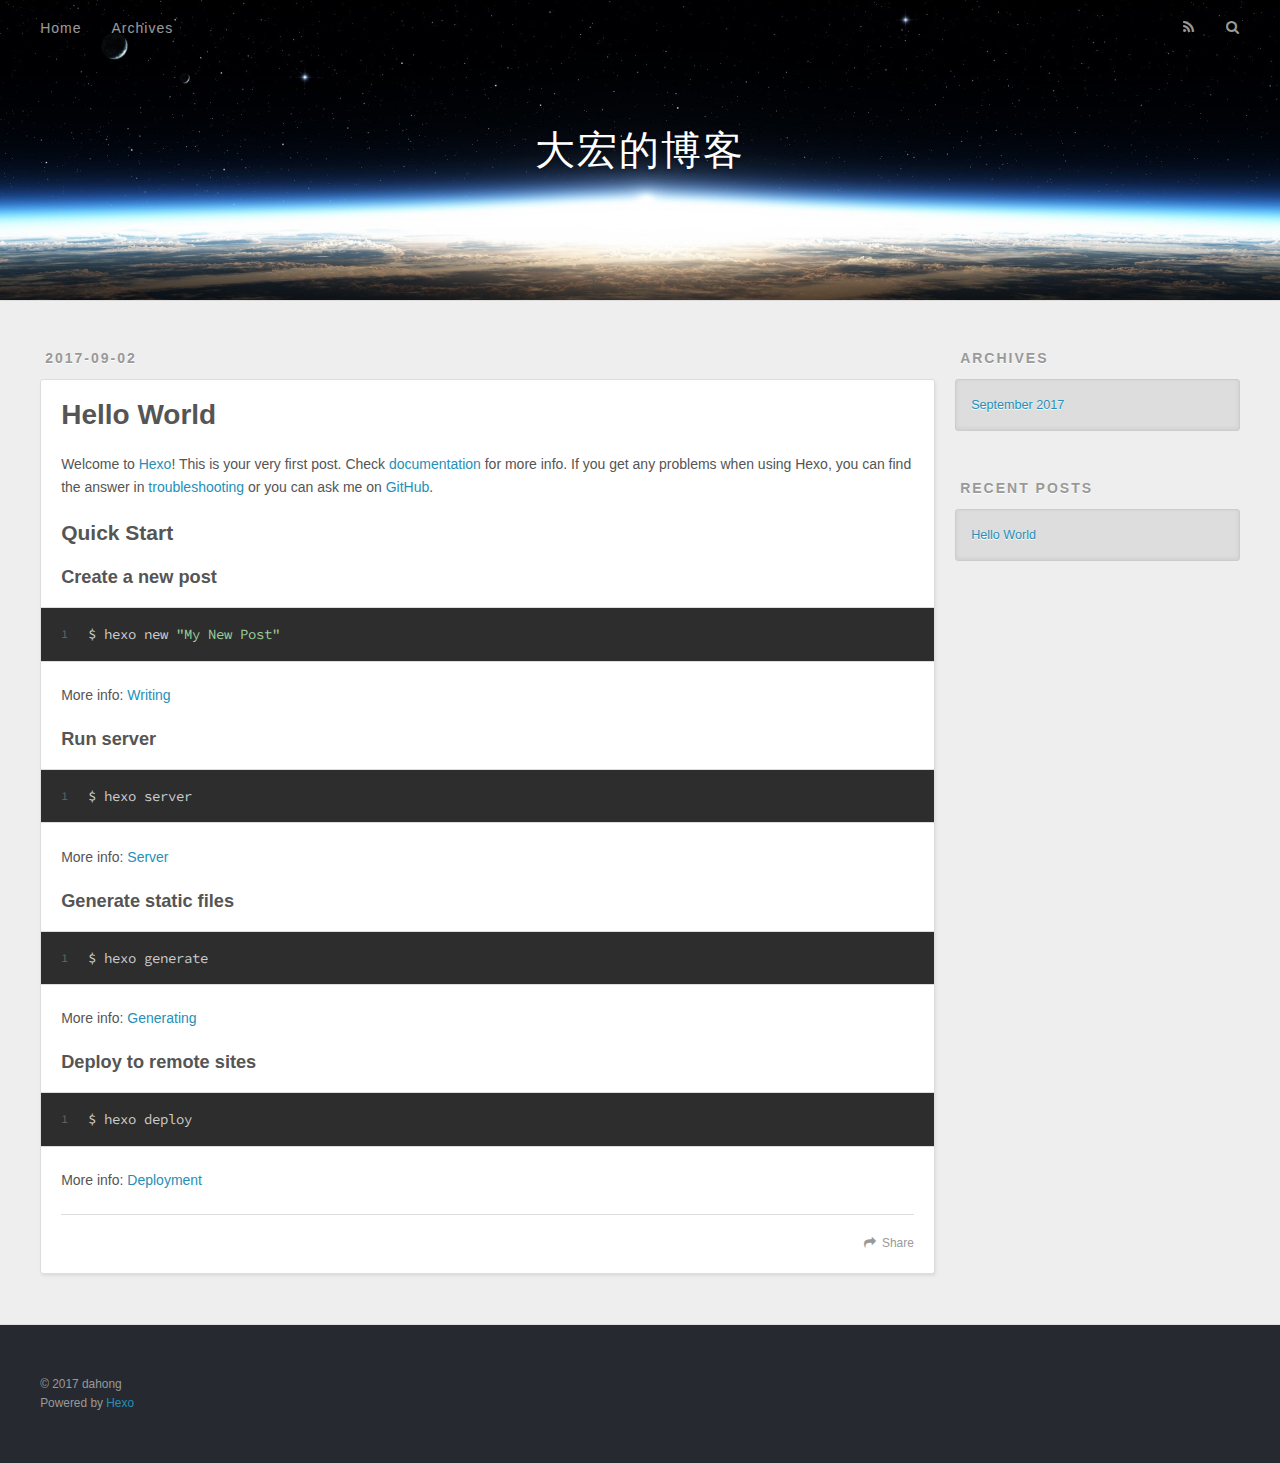
==== index.html @ b1582119 "Site updated: 2017-09-02 14:09:20" ====
<!DOCTYPE html>
<html>
<head>
  <meta charset="utf-8">
  
  <title>大宏的博客</title>
  <meta name="viewport" content="width=device-width, initial-scale=1, maximum-scale=1">
  <meta property="og:type" content="website">
<meta property="og:title" content="大宏的博客">
<meta property="og:url" content="http://yoursite.com/index.html">
<meta property="og:site_name" content="大宏的博客">
<meta name="twitter:card" content="summary">
<meta name="twitter:title" content="大宏的博客">
  
    <link rel="alternate" href="/atom.xml" title="大宏的博客" type="application/atom+xml">
  
  
    <link rel="icon" href="/favicon.png">
  
  
    <link href="//fonts.googleapis.com/css?family=Source+Code+Pro" rel="stylesheet" type="text/css">
  
  <link rel="stylesheet" href="/css/style.css">
  

</head>

<body>
  <div id="container">
    <div id="wrap">
      <header id="header">
  <div id="banner"></div>
  <div id="header-outer" class="outer">
    <div id="header-title" class="inner">
      <h1 id="logo-wrap">
        <a href="/" id="logo">大宏的博客</a>
      </h1>
      
    </div>
    <div id="header-inner" class="inner">
      <nav id="main-nav">
        <a id="main-nav-toggle" class="nav-icon"></a>
        
          <a class="main-nav-link" href="/">Home</a>
        
          <a class="main-nav-link" href="/archives">Archives</a>
        
      </nav>
      <nav id="sub-nav">
        
          <a id="nav-rss-link" class="nav-icon" href="/atom.xml" title="RSS Feed"></a>
        
        <a id="nav-search-btn" class="nav-icon" title="Search"></a>
      </nav>
      <div id="search-form-wrap">
        <form action="//google.com/search" method="get" accept-charset="UTF-8" class="search-form"><input type="search" name="q" class="search-form-input" placeholder="Search"><button type="submit" class="search-form-submit">&#xF002;</button><input type="hidden" name="sitesearch" value="http://yoursite.com"></form>
      </div>
    </div>
  </div>
</header>
      <div class="outer">
        <section id="main">
  
    <article id="post-hello-world" class="article article-type-post" itemscope itemprop="blogPost">
  <div class="article-meta">
    <a href="/2017/09/02/hello-world/" class="article-date">
  <time datetime="2017-09-02T05:06:17.000Z" itemprop="datePublished">2017-09-02</time>
</a>
    
  </div>
  <div class="article-inner">
    
    
      <header class="article-header">
        
  
    <h1 itemprop="name">
      <a class="article-title" href="/2017/09/02/hello-world/">Hello World</a>
    </h1>
  

      </header>
    
    <div class="article-entry" itemprop="articleBody">
      
        <p>Welcome to <a href="https://hexo.io/" target="_blank" rel="external">Hexo</a>! This is your very first post. Check <a href="https://hexo.io/docs/" target="_blank" rel="external">documentation</a> for more info. If you get any problems when using Hexo, you can find the answer in <a href="https://hexo.io/docs/troubleshooting.html" target="_blank" rel="external">troubleshooting</a> or you can ask me on <a href="https://github.com/hexojs/hexo/issues" target="_blank" rel="external">GitHub</a>.</p>
<h2 id="Quick-Start"><a href="#Quick-Start" class="headerlink" title="Quick Start"></a>Quick Start</h2><h3 id="Create-a-new-post"><a href="#Create-a-new-post" class="headerlink" title="Create a new post"></a>Create a new post</h3><figure class="highlight bash"><table><tr><td class="gutter"><pre><div class="line">1</div></pre></td><td class="code"><pre><div class="line">$ hexo new <span class="string">"My New Post"</span></div></pre></td></tr></table></figure>
<p>More info: <a href="https://hexo.io/docs/writing.html" target="_blank" rel="external">Writing</a></p>
<h3 id="Run-server"><a href="#Run-server" class="headerlink" title="Run server"></a>Run server</h3><figure class="highlight bash"><table><tr><td class="gutter"><pre><div class="line">1</div></pre></td><td class="code"><pre><div class="line">$ hexo server</div></pre></td></tr></table></figure>
<p>More info: <a href="https://hexo.io/docs/server.html" target="_blank" rel="external">Server</a></p>
<h3 id="Generate-static-files"><a href="#Generate-static-files" class="headerlink" title="Generate static files"></a>Generate static files</h3><figure class="highlight bash"><table><tr><td class="gutter"><pre><div class="line">1</div></pre></td><td class="code"><pre><div class="line">$ hexo generate</div></pre></td></tr></table></figure>
<p>More info: <a href="https://hexo.io/docs/generating.html" target="_blank" rel="external">Generating</a></p>
<h3 id="Deploy-to-remote-sites"><a href="#Deploy-to-remote-sites" class="headerlink" title="Deploy to remote sites"></a>Deploy to remote sites</h3><figure class="highlight bash"><table><tr><td class="gutter"><pre><div class="line">1</div></pre></td><td class="code"><pre><div class="line">$ hexo deploy</div></pre></td></tr></table></figure>
<p>More info: <a href="https://hexo.io/docs/deployment.html" target="_blank" rel="external">Deployment</a></p>

      
    </div>
    <footer class="article-footer">
      <a data-url="http://yoursite.com/2017/09/02/hello-world/" data-id="cj72wrgli0000wsx4d9hqtn3g" class="article-share-link">Share</a>
      
      
    </footer>
  </div>
  
</article>


  

</section>
        
          <aside id="sidebar">
  
    

  
    

  
    
  
    
  <div class="widget-wrap">
    <h3 class="widget-title">Archives</h3>
    <div class="widget">
      <ul class="archive-list"><li class="archive-list-item"><a class="archive-list-link" href="/archives/2017/09/">September 2017</a></li></ul>
    </div>
  </div>


  
    
  <div class="widget-wrap">
    <h3 class="widget-title">Recent Posts</h3>
    <div class="widget">
      <ul>
        
          <li>
            <a href="/2017/09/02/hello-world/">Hello World</a>
          </li>
        
      </ul>
    </div>
  </div>

  
</aside>
        
      </div>
      <footer id="footer">
  
  <div class="outer">
    <div id="footer-info" class="inner">
      &copy; 2017 dahong<br>
      Powered by <a href="http://hexo.io/" target="_blank">Hexo</a>
    </div>
  </div>
</footer>
    </div>
    <nav id="mobile-nav">
  
    <a href="/" class="mobile-nav-link">Home</a>
  
    <a href="/archives" class="mobile-nav-link">Archives</a>
  
</nav>
    

<script src="//ajax.googleapis.com/ajax/libs/jquery/2.0.3/jquery.min.js"></script>


  <link rel="stylesheet" href="/fancybox/jquery.fancybox.css">
  <script src="/fancybox/jquery.fancybox.pack.js"></script>


<script src="/js/script.js"></script>

  </div>
</body>
</html>
---- css/style.css ----
body {
  width: 100%;
}
body:before,
body:after {
  content: "";
  display: table;
}
body:after {
  clear: both;
}
html,
body,
div,
span,
applet,
object,
iframe,
h1,
h2,
h3,
h4,
h5,
h6,
p,
blockquote,
pre,
a,
abbr,
acronym,
address,
big,
cite,
code,
del,
dfn,
em,
img,
ins,
kbd,
q,
s,
samp,
small,
strike,
strong,
sub,
sup,
tt,
var,
dl,
dt,
dd,
ol,
ul,
li,
fieldset,
form,
label,
legend,
table,
caption,
tbody,
tfoot,
thead,
tr,
th,
td {
  margin: 0;
  padding: 0;
  border: 0;
  outline: 0;
  font-weight: inherit;
  font-style: inherit;
  font-family: inherit;
  font-size: 100%;
  vertical-align: baseline;
}
body {
  line-height: 1;
  color: #000;
  background: #fff;
}
ol,
ul {
  list-style: none;
}
table {
  border-collapse: separate;
  border-spacing: 0;
  vertical-align: middle;
}
caption,
th,
td {
  text-align: left;
  font-weight: normal;
  vertical-align: middle;
}
a img {
  border: none;
}
input,
button {
  margin: 0;
  padding: 0;
}
input::-moz-focus-inner,
button::-moz-focus-inner {
  border: 0;
  padding: 0;
}
@font-face {
  font-family: FontAwesome;
  font-style: normal;
  font-weight: normal;
  src: url("fonts/fontawesome-webfont.eot?v=#4.0.3");
  src: url("fonts/fontawesome-webfont.eot?#iefix&v=#4.0.3") format("embedded-opentype"), url("fonts/fontawesome-webfont.woff?v=#4.0.3") format("woff"), url("fonts/fontawesome-webfont.ttf?v=#4.0.3") format("truetype"), url("fonts/fontawesome-webfont.svg#fontawesomeregular?v=#4.0.3") format("svg");
}
html,
body,
#container {
  height: 100%;
}
body {
  background: #eee;
  font: 14px "Helvetica Neue", Helvetica, Arial, sans-serif;
  -webkit-text-size-adjust: 100%;
}
.outer {
  max-width: 1220px;
  margin: 0 auto;
  padding: 0 20px;
}
.outer:before,
.outer:after {
  content: "";
  display: table;
}
.outer:after {
  clear: both;
}
.inner {
  display: inline;
  float: left;
  width: 98.33333333333333%;
  margin: 0 0.833333333333333%;
}
.left,
.alignleft {
  float: left;
}
.right,
.alignright {
  float: right;
}
.clear {
  clear: both;
}
#container {
  position: relative;
}
.mobile-nav-on {
  overflow: hidden;
}
#wrap {
  height: 100%;
  width: 100%;
  position: absolute;
  top: 0;
  left: 0;
  -webkit-transition: 0.2s ease-out;
  -moz-transition: 0.2s ease-out;
  -ms-transition: 0.2s ease-out;
  transition: 0.2s ease-out;
  z-index: 1;
  background: #eee;
}
.mobile-nav-on #wrap {
  left: 280px;
}
@media screen and (min-width: 768px) {
  #main {
    display: inline;
    float: left;
    width: 73.33333333333333%;
    margin: 0 0.833333333333333%;
  }
}
.article-date,
.article-category-link,
.archive-year,
.widget-title {
  text-decoration: none;
  text-transform: uppercase;
  letter-spacing: 2px;
  color: #999;
  margin-bottom: 1em;
  margin-left: 5px;
  line-height: 1em;
  text-shadow: 0 1px #fff;
  font-weight: bold;
}
.article-inner,
.archive-article-inner {
  background: #fff;
  -webkit-box-shadow: 1px 2px 3px #ddd;
  box-shadow: 1px 2px 3px #ddd;
  border: 1px solid #ddd;
  border-radius: 3px;
}
.article-entry h1,
.widget h1 {
  font-size: 2em;
}
.article-entry h2,
.widget h2 {
  font-size: 1.5em;
}
.article-entry h3,
.widget h3 {
  font-size: 1.3em;
}
.article-entry h4,
.widget h4 {
  font-size: 1.2em;
}
.article-entry h5,
.widget h5 {
  font-size: 1em;
}
.article-entry h6,
.widget h6 {
  font-size: 1em;
  color: #999;
}
.article-entry hr,
.widget hr {
  border: 1px dashed #ddd;
}
.article-entry strong,
.widget strong {
  font-weight: bold;
}
.article-entry em,
.widget em,
.article-entry cite,
.widget cite {
  font-style: italic;
}
.article-entry sup,
.widget sup,
.article-entry sub,
.widget sub {
  font-size: 0.75em;
  line-height: 0;
  position: relative;
  vertical-align: baseline;
}
.article-entry sup,
.widget sup {
  top: -0.5em;
}
.article-entry sub,
.widget sub {
  bottom: -0.2em;
}
.article-entry small,
.widget small {
  font-size: 0.85em;
}
.article-entry acronym,
.widget acronym,
.article-entry abbr,
.widget abbr {
  border-bottom: 1px dotted;
}
.article-entry ul,
.widget ul,
.article-entry ol,
.widget ol,
.article-entry dl,
.widget dl {
  margin: 0 20px;
  line-height: 1.6em;
}
.article-entry ul ul,
.widget ul ul,
.article-entry ol ul,
.widget ol ul,
.article-entry ul ol,
.widget ul ol,
.article-entry ol ol,
.widget ol ol {
  margin-top: 0;
  margin-bottom: 0;
}
.article-entry ul,
.widget ul {
  list-style: disc;
}
.article-entry ol,
.widget ol {
  list-style: decimal;
}
.article-entry dt,
.widget dt {
  font-weight: bold;
}
#header {
  height: 300px;
  position: relative;
  border-bottom: 1px solid #ddd;
}
#header:before,
#header:after {
  content: "";
  position: absolute;
  left: 0;
  right: 0;
  height: 40px;
}
#header:before {
  top: 0;
  background: -webkit-linear-gradient(rgba(0,0,0,0.2), transparent);
  background: -moz-linear-gradient(rgba(0,0,0,0.2), transparent);
  background: -ms-linear-gradient(rgba(0,0,0,0.2), transparent);
  background: linear-gradient(rgba(0,0,0,0.2), transparent);
}
#header:after {
  bottom: 0;
  background: -webkit-linear-gradient(transparent, rgba(0,0,0,0.2));
  background: -moz-linear-gradient(transparent, rgba(0,0,0,0.2));
  background: -ms-linear-gradient(transparent, rgba(0,0,0,0.2));
  background: linear-gradient(transparent, rgba(0,0,0,0.2));
}
#header-outer {
  height: 100%;
  position: relative;
}
#header-inner {
  position: relative;
  overflow: hidden;
}
#banner {
  position: absolute;
  top: 0;
  left: 0;
  width: 100%;
  height: 100%;
  background: url("images/banner.jpg") center #000;
  -webkit-background-size: cover;
  -moz-background-size: cover;
  background-size: cover;
  z-index: -1;
}
#header-title {
  text-align: center;
  height: 40px;
  position: absolute;
  top: 50%;
  left: 0;
  margin-top: -20px;
}
#logo,
#subtitle {
  text-decoration: none;
  color: #fff;
  font-weight: 300;
  text-shadow: 0 1px 4px rgba(0,0,0,0.3);
}
#logo {
  font-size: 40px;
  line-height: 40px;
  letter-spacing: 2px;
}
#subtitle {
  font-size: 16px;
  line-height: 16px;
  letter-spacing: 1px;
}
#subtitle-wrap {
  margin-top: 16px;
}
#main-nav {
  float: left;
  margin-left: -15px;
}
.nav-icon,
.main-nav-link {
  float: left;
  color: #fff;
  opacity: 0.6;
  text-decoration: none;
  text-shadow: 0 1px rgba(0,0,0,0.2);
  -webkit-transition: opacity 0.2s;
  -moz-transition: opacity 0.2s;
  -ms-transition: opacity 0.2s;
  transition: opacity 0.2s;
  display: block;
  padding: 20px 15px;
}
.nav-icon:hover,
.main-nav-link:hover {
  opacity: 1;
}
.nav-icon {
  font-family: FontAwesome;
  text-align: center;
  font-size: 14px;
  width: 14px;
  height: 14px;
  padding: 20px 15px;
  position: relative;
  cursor: pointer;
}
.main-nav-link {
  font-weight: 300;
  letter-spacing: 1px;
}
@media screen and (max-width: 479px) {
  .main-nav-link {
    display: none;
  }
}
#main-nav-toggle {
  display: none;
}
#main-nav-toggle:before {
  content: "\f0c9";
}
@media screen and (max-width: 479px) {
  #main-nav-toggle {
    display: block;
  }
}
#sub-nav {
  float: right;
  margin-right: -15px;
}
#nav-rss-link:before {
  content: "\f09e";
}
#nav-search-btn:before {
  content: "\f002";
}
#search-form-wrap {
  position: absolute;
  top: 15px;
  width: 150px;
  height: 30px;
  right: -150px;
  opacity: 0;
  -webkit-transition: 0.2s ease-out;
  -moz-transition: 0.2s ease-out;
  -ms-transition: 0.2s ease-out;
  transition: 0.2s ease-out;
}
#search-form-wrap.on {
  opacity: 1;
  right: 0;
}
@media screen and (max-width: 479px) {
  #search-form-wrap {
    width: 100%;
    right: -100%;
  }
}
.search-form {
  position: absolute;
  top: 0;
  left: 0;
  right: 0;
  background: #fff;
  padding: 5px 15px;
  border-radius: 15px;
  -webkit-box-shadow: 0 0 10px rgba(0,0,0,0.3);
  box-shadow: 0 0 10px rgba(0,0,0,0.3);
}
.search-form-input {
  border: none;
  background: none;
  color: #555;
  width: 100%;
  font: 13px "Helvetica Neue", Helvetica, Arial, sans-serif;
  outline: none;
}
.search-form-input::-webkit-search-results-decoration,
.search-form-input::-webkit-search-cancel-button {
  -webkit-appearance: none;
}
.search-form-submit {
  position: absolute;
  top: 50%;
  right: 10px;
  margin-top: -7px;
  font: 13px FontAwesome;
  border: none;
  background: none;
  color: #bbb;
  cursor: pointer;
}
.search-form-submit:hover,
.search-form-submit:focus {
  color: #777;
}
.article {
  margin: 50px 0;
}
.article-inner {
  overflow: hidden;
}
.article-meta:before,
.article-meta:after {
  content: "";
  display: table;
}
.article-meta:after {
  clear: both;
}
.article-date {
  float: left;
}
.article-category {
  float: left;
  line-height: 1em;
  color: #ccc;
  text-shadow: 0 1px #fff;
  margin-left: 8px;
}
.article-category:before {
  content: "\2022";
}
.article-category-link {
  margin: 0 12px 1em;
}
.article-header {
  padding: 20px 20px 0;
}
.article-title {
  text-decoration: none;
  font-size: 2em;
  font-weight: bold;
  color: #555;
  line-height: 1.1em;
  -webkit-transition: color 0.2s;
  -moz-transition: color 0.2s;
  -ms-transition: color 0.2s;
  transition: color 0.2s;
}
a.article-title:hover {
  color: #258fb8;
}
.article-entry {
  color: #555;
  padding: 0 20px;
}
.article-entry:before,
.article-entry:after {
  content: "";
  display: table;
}
.article-entry:after {
  clear: both;
}
.article-entry p,
.article-entry table {
  line-height: 1.6em;
  margin: 1.6em 0;
}
.article-entry h1,
.article-entry h2,
.article-entry h3,
.article-entry h4,
.article-entry h5,
.article-entry h6 {
  font-weight: bold;
}
.article-entry h1,
.article-entry h2,
.article-entry h3,
.article-entry h4,
.article-entry h5,
.article-entry h6 {
  line-height: 1.1em;
  margin: 1.1em 0;
}
.article-entry a {
  color: #258fb8;
  text-decoration: none;
}
.article-entry a:hover {
  text-decoration: underline;
}
.article-entry ul,
.article-entry ol,
.article-entry dl {
  margin-top: 1.6em;
  margin-bottom: 1.6em;
}
.article-entry img,
.article-entry video {
  max-width: 100%;
  height: auto;
  display: block;
  margin: auto;
}
.article-entry iframe {
  border: none;
}
.article-entry table {
  width: 100%;
  border-collapse: collapse;
  border-spacing: 0;
}
.article-entry th {
  font-weight: bold;
  border-bottom: 3px solid #ddd;
  padding-bottom: 0.5em;
}
.article-entry td {
  border-bottom: 1px solid #ddd;
  padding: 10px 0;
}
.article-entry blockquote {
  font-family: Georgia, "Times New Roman", serif;
  font-size: 1.4em;
  margin: 1.6em 20px;
  text-align: center;
}
.article-entry blockquote footer {
  font-size: 14px;
  margin: 1.6em 0;
  font-family: "Helvetica Neue", Helvetica, Arial, sans-serif;
}
.article-entry blockquote footer cite:before {
  content: "—";
  padding: 0 0.5em;
}
.article-entry .pullquote {
  text-align: left;
  width: 45%;
  margin: 0;
}
.article-entry .pullquote.left {
  margin-left: 0.5em;
  margin-right: 1em;
}
.article-entry .pullquote.right {
  margin-right: 0.5em;
  margin-left: 1em;
}
.article-entry .caption {
  color: #999;
  display: block;
  font-size: 0.9em;
  margin-top: 0.5em;
  position: relative;
  text-align: center;
}
.article-entry .video-container {
  position: relative;
  padding-top: 56.25%;
  height: 0;
  overflow: hidden;
}
.article-entry .video-container iframe,
.article-entry .video-container object,
.article-entry .video-container embed {
  position: absolute;
  top: 0;
  left: 0;
  width: 100%;
  height: 100%;
  margin-top: 0;
}
.article-more-link a {
  display: inline-block;
  line-height: 1em;
  padding: 6px 15px;
  border-radius: 15px;
  background: #eee;
  color: #999;
  text-shadow: 0 1px #fff;
  text-decoration: none;
}
.article-more-link a:hover {
  background: #258fb8;
  color: #fff;
  text-decoration: none;
  text-shadow: 0 1px #1e7293;
}
.article-footer {
  font-size: 0.85em;
  line-height: 1.6em;
  border-top: 1px solid #ddd;
  padding-top: 1.6em;
  margin: 0 20px 20px;
}
.article-footer:before,
.article-footer:after {
  content: "";
  display: table;
}
.article-footer:after {
  clear: both;
}
.article-footer a {
  color: #999;
  text-decoration: none;
}
.article-footer a:hover {
  color: #555;
}
.article-tag-list-item {
  float: left;
  margin-right: 10px;
}
.article-tag-list-link:before {
  content: "#";
}
.article-comment-link {
  float: right;
}
.article-comment-link:before {
  content: "\f075";
  font-family: FontAwesome;
  padding-right: 8px;
}
.article-share-link {
  cursor: pointer;
  float: right;
  margin-left: 20px;
}
.article-share-link:before {
  content: "\f064";
  font-family: FontAwesome;
  padding-right: 6px;
}
#article-nav {
  position: relative;
}
#article-nav:before,
#article-nav:after {
  content: "";
  display: table;
}
#article-nav:after {
  clear: both;
}
@media screen and (min-width: 768px) {
  #article-nav {
    margin: 50px 0;
  }
  #article-nav:before {
    width: 8px;
    height: 8px;
    position: absolute;
    top: 50%;
    left: 50%;
    margin-top: -4px;
    margin-left: -4px;
    content: "";
    border-radius: 50%;
    background: #ddd;
    -webkit-box-shadow: 0 1px 2px #fff;
    box-shadow: 0 1px 2px #fff;
  }
}
.article-nav-link-wrap {
  text-decoration: none;
  text-shadow: 0 1px #fff;
  color: #999;
  -webkit-box-sizing: border-box;
  -moz-box-sizing: border-box;
  box-sizing: border-box;
  margin-top: 50px;
  text-align: center;
  display: block;
}
.article-nav-link-wrap:hover {
  color: #555;
}
@media screen and (min-width: 768px) {
  .article-nav-link-wrap {
    width: 50%;
    margin-top: 0;
  }
}
@media screen and (min-width: 768px) {
  #article-nav-newer {
    float: left;
    text-align: right;
    padding-right: 20px;
  }
}
@media screen and (min-width: 768px) {
  #article-nav-older {
    float: right;
    text-align: left;
    padding-left: 20px;
  }
}
.article-nav-caption {
  text-transform: uppercase;
  letter-spacing: 2px;
  color: #ddd;
  line-height: 1em;
  font-weight: bold;
}
#article-nav-newer .article-nav-caption {
  margin-right: -2px;
}
.article-nav-title {
  font-size: 0.85em;
  line-height: 1.6em;
  margin-top: 0.5em;
}
.article-share-box {
  position: absolute;
  display: none;
  background: #fff;
  -webkit-box-shadow: 1px 2px 10px rgba(0,0,0,0.2);
  box-shadow: 1px 2px 10px rgba(0,0,0,0.2);
  border-radius: 3px;
  margin-left: -145px;
  overflow: hidden;
  z-index: 1;
}
.article-share-box.on {
  display: block;
}
.article-share-input {
  width: 100%;
  background: none;
  -webkit-box-sizing: border-box;
  -moz-box-sizing: border-box;
  box-sizing: border-box;
  font: 14px "Helvetica Neue", Helvetica, Arial, sans-serif;
  padding: 0 15px;
  color: #555;
  outline: none;
  border: 1px solid #ddd;
  border-radius: 3px 3px 0 0;
  height: 36px;
  line-height: 36px;
}
.article-share-links {
  background: #eee;
}
.article-share-links:before,
.article-share-links:after {
  content: "";
  display: table;
}
.article-share-links:after {
  clear: both;
}
.article-share-twitter,
.article-share-facebook,
.article-share-pinterest,
.article-share-google {
  width: 50px;
  height: 36px;
  display: block;
  float: left;
  position: relative;
  color: #999;
  text-shadow: 0 1px #fff;
}
.article-share-twitter:before,
.article-share-facebook:before,
.article-share-pinterest:before,
.article-share-google:before {
  font-size: 20px;
  font-family: FontAwesome;
  width: 20px;
  height: 20px;
  position: absolute;
  top: 50%;
  left: 50%;
  margin-top: -10px;
  margin-left: -10px;
  text-align: center;
}
.article-share-twitter:hover,
.article-share-facebook:hover,
.article-share-pinterest:hover,
.article-share-google:hover {
  color: #fff;
}
.article-share-twitter:before {
  content: "\f099";
}
.article-share-twitter:hover {
  background: #00aced;
  text-shadow: 0 1px #008abe;
}
.article-share-facebook:before {
  content: "\f09a";
}
.article-share-facebook:hover {
  background: #3b5998;
  text-shadow: 0 1px #2f477a;
}
.article-share-pinterest:before {
  content: "\f0d2";
}
.article-share-pinterest:hover {
  background: #cb2027;
  text-shadow: 0 1px #a21a1f;
}
.article-share-google:before {
  content: "\f0d5";
}
.article-share-google:hover {
  background: #dd4b39;
  text-shadow: 0 1px #be3221;
}
.article-gallery {
  background: #000;
  position: relative;
}
.article-gallery-photos {
  position: relative;
  overflow: hidden;
}
.article-gallery-img {
  display: none;
  max-width: 100%;
}
.article-gallery-img:first-child {
  display: block;
}
.article-gallery-img.loaded {
  position: absolute;
  display: block;
}
.article-gallery-img img {
  display: block;
  max-width: 100%;
  margin: 0 auto;
}
#comments {
  background: #fff;
  -webkit-box-shadow: 1px 2px 3px #ddd;
  box-shadow: 1px 2px 3px #ddd;
  padding: 20px;
  border: 1px solid #ddd;
  border-radius: 3px;
  margin: 50px 0;
}
#comments a {
  color: #258fb8;
}
.archives-wrap {
  margin: 50px 0;
}
.archives:before,
.archives:after {
  content: "";
  display: table;
}
.archives:after {
  clear: both;
}
.archive-year-wrap {
  margin-bottom: 1em;
}
.archives {
  -webkit-column-gap: 10px;
  -moz-column-gap: 10px;
  column-gap: 10px;
}
@media screen and (min-width: 480px) and (max-width: 767px) {
  .archives {
    -webkit-column-count: 2;
    -moz-column-count: 2;
    column-count: 2;
  }
}
@media screen and (min-width: 768px) {
  .archives {
    -webkit-column-count: 3;
    -moz-column-count: 3;
    column-count: 3;
  }
}
.archive-article {
  -webkit-column-break-inside: avoid;
  page-break-inside: avoid;
  overflow: hidden;
  break-inside: avoid-column;
}
.archive-article-inner {
  padding: 10px;
  margin-bottom: 15px;
}
.archive-article-title {
  text-decoration: none;
  font-weight: bold;
  color: #555;
  -webkit-transition: color 0.2s;
  -moz-transition: color 0.2s;
  -ms-transition: color 0.2s;
  transition: color 0.2s;
  line-height: 1.6em;
}
.archive-article-title:hover {
  color: #258fb8;
}
.archive-article-footer {
  margin-top: 1em;
}
.archive-article-date {
  color: #999;
  text-decoration: none;
  font-size: 0.85em;
  line-height: 1em;
  margin-bottom: 0.5em;
  display: block;
}
#page-nav {
  margin: 50px auto;
  background: #fff;
  -webkit-box-shadow: 1px 2px 3px #ddd;
  box-shadow: 1px 2px 3px #ddd;
  border: 1px solid #ddd;
  border-radius: 3px;
  text-align: center;
  color: #999;
  overflow: hidden;
}
#page-nav:before,
#page-nav:after {
  content: "";
  display: table;
}
#page-nav:after {
  clear: both;
}
#page-nav a,
#page-nav span {
  padding: 10px 20px;
  line-height: 1;
  height: 2ex;
}
#page-nav a {
  color: #999;
  text-decoration: none;
}
#page-nav a:hover {
  background: #999;
  color: #fff;
}
#page-nav .prev {
  float: left;
}
#page-nav .next {
  float: right;
}
#page-nav .page-number {
  display: inline-block;
}
@media screen and (max-width: 479px) {
  #page-nav .page-number {
    display: none;
  }
}
#page-nav .current {
  color: #555;
  font-weight: bold;
}
#page-nav .space {
  color: #ddd;
}
#footer {
  background: #262a30;
  padding: 50px 0;
  border-top: 1px solid #ddd;
  color: #999;
}
#footer a {
  color: #258fb8;
  text-decoration: none;
}
#footer a:hover {
  text-decoration: underline;
}
#footer-info {
  line-height: 1.6em;
  font-size: 0.85em;
}
.article-entry pre,
.article-entry .highlight {
  background: #2d2d2d;
  margin: 0 -20px;
  padding: 15px 20px;
  border-style: solid;
  border-color: #ddd;
  border-width: 1px 0;
  overflow: auto;
  color: #ccc;
  line-height: 22.400000000000002px;
}
.article-entry .highlight .gutter pre,
.article-entry .gist .gist-file .gist-data .line-numbers {
  color: #666;
  font-size: 0.85em;
}
.article-entry pre,
.article-entry code {
  font-family: "Source Code Pro", Consolas, Monaco, Menlo, Consolas, monospace;
}
.article-entry code {
  background: #eee;
  text-shadow: 0 1px #fff;
  padding: 0 0.3em;
}
.article-entry pre code {
  background: none;
  text-shadow: none;
  padding: 0;
}
.article-entry .highlight pre {
  border: none;
  margin: 0;
  padding: 0;
}
.article-entry .highlight table {
  margin: 0;
  width: auto;
}
.article-entry .highlight td {
  border: none;
  padding: 0;
}
.article-entry .highlight figcaption {
  font-size: 0.85em;
  color: #999;
  line-height: 1em;
  margin-bottom: 1em;
}
.article-entry .highlight figcaption:before,
.article-entry .highlight figcaption:after {
  content: "";
  display: table;
}
.article-entry .highlight figcaption:after {
  clear: both;
}
.article-entry .highlight figcaption a {
  float: right;
}
.article-entry .highlight .gutter pre {
  text-align: right;
  padding-right: 20px;
}
.article-entry .highlight .line {
  height: 22.400000000000002px;
}
.article-entry .highlight .line.marked {
  background: #515151;
}
.article-entry .gist {
  margin: 0 -20px;
  border-style: solid;
  border-color: #ddd;
  border-width: 1px 0;
  background: #2d2d2d;
  padding: 15px 20px 15px 0;
}
.article-entry .gist .gist-file {
  border: none;
  font-family: "Source Code Pro", Consolas, Monaco, Menlo, Consolas, monospace;
  margin: 0;
}
.article-entry .gist .gist-file .gist-data {
  background: none;
  border: none;
}
.article-entry .gist .gist-file .gist-data .line-numbers {
  background: none;
  border: none;
  padding: 0 20px 0 0;
}
.article-entry .gist .gist-file .gist-data .line-data {
  padding: 0 !important;
}
.article-entry .gist .gist-file .highlight {
  margin: 0;
  padding: 0;
  border: none;
}
.article-entry .gist .gist-file .gist-meta {
  background: #2d2d2d;
  color: #999;
  font: 0.85em "Helvetica Neue", Helvetica, Arial, sans-serif;
  text-shadow: 0 0;
  padding: 0;
  margin-top: 1em;
  margin-left: 20px;
}
.article-entry .gist .gist-file .gist-meta a {
  color: #258fb8;
  font-weight: normal;
}
.article-entry .gist .gist-file .gist-meta a:hover {
  text-decoration: underline;
}
pre .comment,
pre .title {
  color: #999;
}
pre .variable,
pre .attribute,
pre .tag,
pre .regexp,
pre .ruby .constant,
pre .xml .tag .title,
pre .xml .pi,
pre .xml .doctype,
pre .html .doctype,
pre .css .id,
pre .css .class,
pre .css .pseudo {
  color: #f2777a;
}
pre .number,
pre .preprocessor,
pre .built_in,
pre .literal,
pre .params,
pre .constant {
  color: #f99157;
}
pre .class,
pre .ruby .class .title,
pre .css .rules .attribute {
  color: #9c9;
}
pre .string,
pre .value,
pre .inheritance,
pre .header,
pre .ruby .symbol,
pre .xml .cdata {
  color: #9c9;
}
pre .css .hexcolor {
  color: #6cc;
}
pre .function,
pre .python .decorator,
pre .python .title,
pre .ruby .function .title,
pre .ruby .title .keyword,
pre .perl .sub,
pre .javascript .title,
pre .coffeescript .title {
  color: #69c;
}
pre .keyword,
pre .javascript .function {
  color: #c9c;
}
@media screen and (max-width: 479px) {
  #mobile-nav {
    position: absolute;
    top: 0;
    left: 0;
    width: 280px;
    height: 100%;
    background: #191919;
    border-right: 1px solid #fff;
  }
}
@media screen and (max-width: 479px) {
  .mobile-nav-link {
    display: block;
    color: #999;
    text-decoration: none;
    padding: 15px 20px;
    font-weight: bold;
  }
  .mobile-nav-link:hover {
    color: #fff;
  }
}
@media screen and (min-width: 768px) {
  #sidebar {
    display: inline;
    float: left;
    width: 23.333333333333332%;
    margin: 0 0.833333333333333%;
  }
}
.widget-wrap {
  margin: 50px 0;
}
.widget {
  color: #777;
  text-shadow: 0 1px #fff;
  background: #ddd;
  -webkit-box-shadow: 0 -1px 4px #ccc inset;
  box-shadow: 0 -1px 4px #ccc inset;
  border: 1px solid #ccc;
  padding: 15px;
  border-radius: 3px;
}
.widget a {
  color: #258fb8;
  text-decoration: none;
}
.widget a:hover {
  text-decoration: underline;
}
.widget ul ul,
.widget ol ul,
.widget dl ul,
.widget ul ol,
.widget ol ol,
.widget dl ol,
.widget ul dl,
.widget ol dl,
.widget dl dl {
  margin-left: 15px;
  list-style: disc;
}
.widget {
  line-height: 1.6em;
  word-wrap: break-word;
  font-size: 0.9em;
}
.widget ul,
.widget ol {
  list-style: none;
  margin: 0;
}
.widget ul ul,
.widget ol ul,
.widget ul ol,
.widget ol ol {
  margin: 0 20px;
}
.widget ul ul,
.widget ol ul {
  list-style: disc;
}
.widget ul ol,
.widget ol ol {
  list-style: decimal;
}
.category-list-count,
.tag-list-count,
.archive-list-count {
  padding-left: 5px;
  color: #999;
  font-size: 0.85em;
}
.category-list-count:before,
.tag-list-count:before,
.archive-list-count:before {
  content: "(";
}
.category-list-count:after,
.tag-list-count:after,
.archive-list-count:after {
  content: ")";
}
.tagcloud a {
  margin-right: 5px;
  display: inline-block;
}
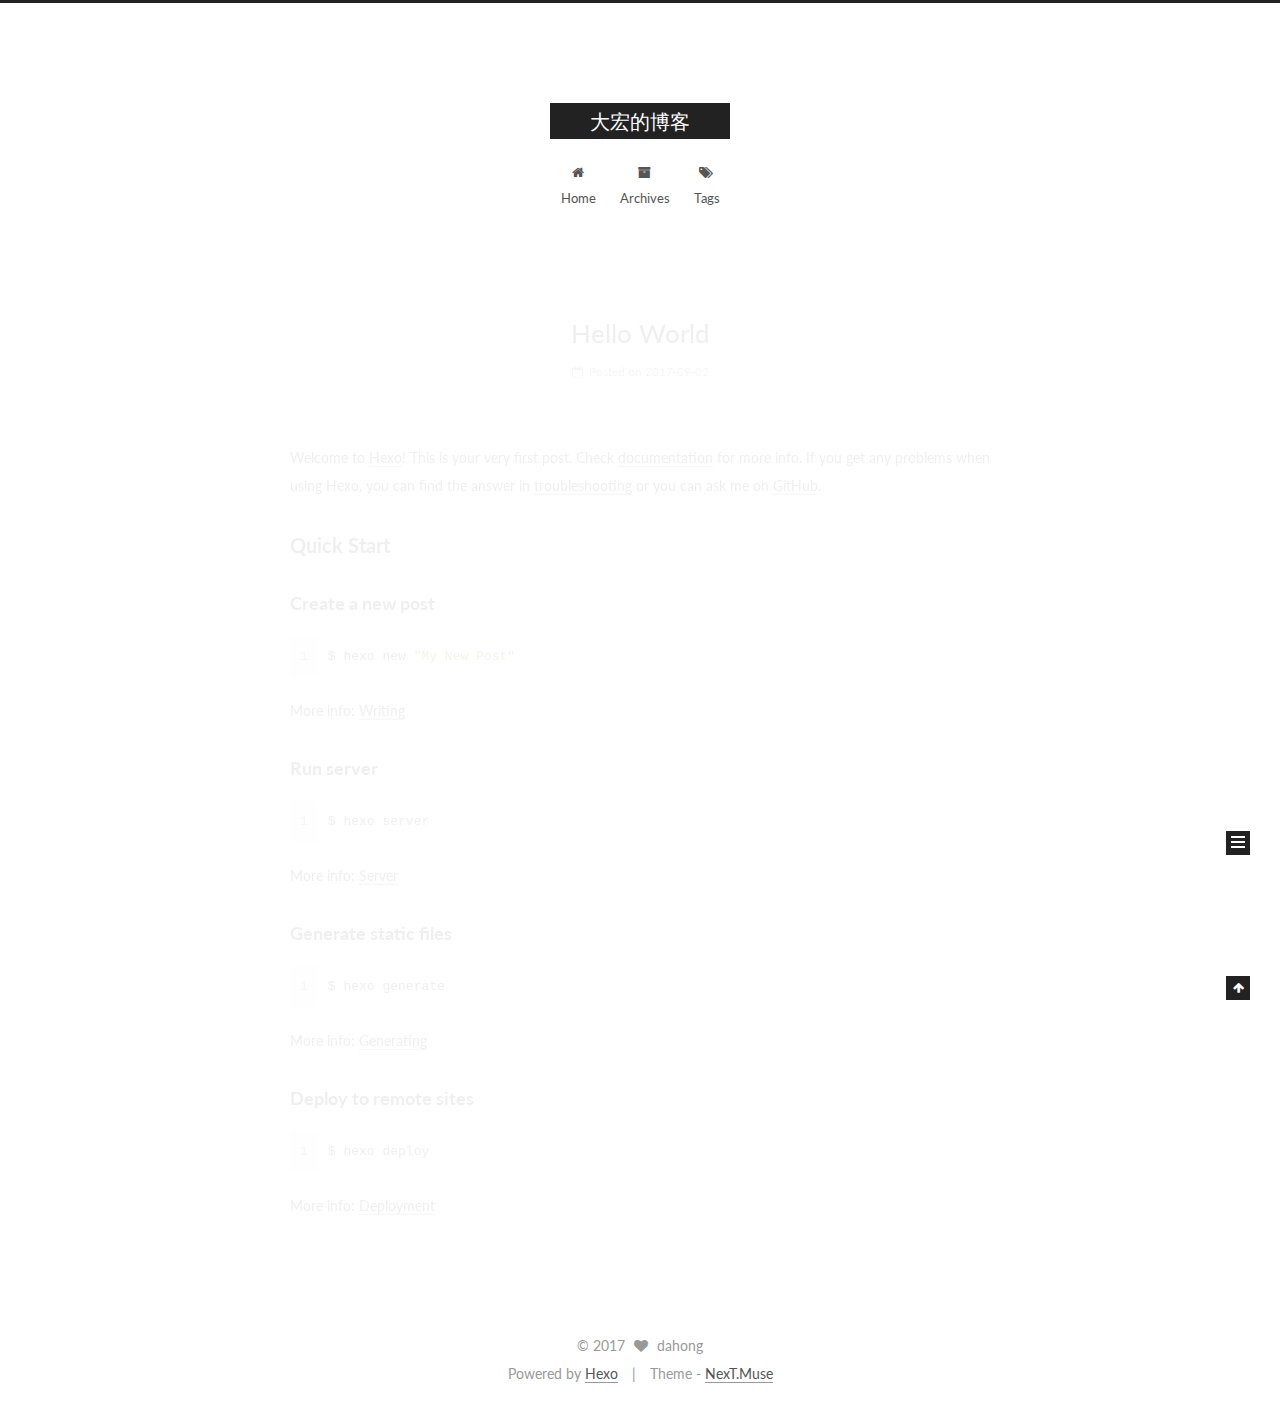
==== commit d61c8a5b: "Site updated: 2017-09-02 15:00:16" ====
--- a/index.html
+++ b/index.html
@@ -1,89 +1,336 @@
 <!DOCTYPE html>
-<html>
+
+
+
+  
+
+
+<html class="theme-next muse use-motion" lang="">
 <head>
-  <meta charset="utf-8">
-  
-  <title>大宏的博客</title>
-  <meta name="viewport" content="width=device-width, initial-scale=1, maximum-scale=1">
-  <meta property="og:type" content="website">
+  <meta charset="UTF-8"/>
+<meta http-equiv="X-UA-Compatible" content="IE=edge" />
+<meta name="viewport" content="width=device-width, initial-scale=1, maximum-scale=1"/>
+<meta name="theme-color" content="#222">
+
+
+
+
+
+
+
+
+
+<meta http-equiv="Cache-Control" content="no-transform" />
+<meta http-equiv="Cache-Control" content="no-siteapp" />
+
+
+
+
+
+
+
+
+
+
+
+
+
+
+
+  
+  
+  <link href="/lib/fancybox/source/jquery.fancybox.css?v=2.1.5" rel="stylesheet" type="text/css" />
+
+
+
+
+  
+  
+  
+  
+
+  
+    
+    
+  
+
+  
+
+  
+
+  
+
+  
+
+  
+    
+    
+    <link href="//fonts.googleapis.com/css?family=Lato:300,300italic,400,400italic,700,700italic&subset=latin,latin-ext" rel="stylesheet" type="text/css">
+  
+
+
+
+
+
+
+<link href="/lib/font-awesome/css/font-awesome.min.css?v=4.6.2" rel="stylesheet" type="text/css" />
+
+<link href="/css/main.css?v=5.1.2" rel="stylesheet" type="text/css" />
+
+
+  <meta name="keywords" content="Hexo, NexT" />
+
+
+
+
+
+
+
+
+  <link rel="shortcut icon" type="image/x-icon" href="/favicon.ico?v=5.1.2" />
+
+
+
+
+
+
+<meta property="og:type" content="website">
 <meta property="og:title" content="大宏的博客">
 <meta property="og:url" content="http://yoursite.com/index.html">
 <meta property="og:site_name" content="大宏的博客">
 <meta name="twitter:card" content="summary">
 <meta name="twitter:title" content="大宏的博客">
-  
-    <link rel="alternate" href="/atom.xml" title="大宏的博客" type="application/atom+xml">
-  
-  
-    <link rel="icon" href="/favicon.png">
-  
-  
-    <link href="//fonts.googleapis.com/css?family=Source+Code+Pro" rel="stylesheet" type="text/css">
-  
-  <link rel="stylesheet" href="/css/style.css">
-  
+
+
+
+<script type="text/javascript" id="hexo.configurations">
+  var NexT = window.NexT || {};
+  var CONFIG = {
+    root: '/',
+    scheme: 'Muse',
+    sidebar: {"position":"left","display":"post","offset":12,"offset_float":12,"b2t":false,"scrollpercent":false,"onmobile":false},
+    fancybox: true,
+    tabs: true,
+    motion: true,
+    duoshuo: {
+      userId: '0',
+      author: 'Author'
+    },
+    algolia: {
+      applicationID: '',
+      apiKey: '',
+      indexName: '',
+      hits: {"per_page":10},
+      labels: {"input_placeholder":"Search for Posts","hits_empty":"We didn't find any results for the search: ${query}","hits_stats":"${hits} results found in ${time} ms"}
+    }
+  };
+</script>
+
+
+
+  <link rel="canonical" href="http://yoursite.com/"/>
+
+
+
+
+
+  <title>大宏的博客</title>
+  
+
+
+
+
+
+
+
+
+
+
+
+
+
 
 </head>
 
-<body>
-  <div id="container">
-    <div id="wrap">
-      <header id="header">
-  <div id="banner"></div>
-  <div id="header-outer" class="outer">
-    <div id="header-title" class="inner">
-      <h1 id="logo-wrap">
-        <a href="/" id="logo">大宏的博客</a>
-      </h1>
-      
+<body itemscope itemtype="http://schema.org/WebPage" lang="">
+
+  
+  
+    
+  
+
+  <div class="container sidebar-position-left 
+   page-home 
+ ">
+    <div class="headband"></div>
+
+    <header id="header" class="header" itemscope itemtype="http://schema.org/WPHeader">
+      <div class="header-inner"><div class="site-brand-wrapper">
+  <div class="site-meta ">
+    
+
+    <div class="custom-logo-site-title">
+      <a href="/"  class="brand" rel="start">
+        <span class="logo-line-before"><i></i></span>
+        <span class="site-title">大宏的博客</span>
+        <span class="logo-line-after"><i></i></span>
+      </a>
     </div>
-    <div id="header-inner" class="inner">
-      <nav id="main-nav">
-        <a id="main-nav-toggle" class="nav-icon"></a>
-        
-          <a class="main-nav-link" href="/">Home</a>
-        
-          <a class="main-nav-link" href="/archives">Archives</a>
-        
-      </nav>
-      <nav id="sub-nav">
-        
-          <a id="nav-rss-link" class="nav-icon" href="/atom.xml" title="RSS Feed"></a>
-        
-        <a id="nav-search-btn" class="nav-icon" title="Search"></a>
-      </nav>
-      <div id="search-form-wrap">
-        <form action="//google.com/search" method="get" accept-charset="UTF-8" class="search-form"><input type="search" name="q" class="search-form-input" placeholder="Search"><button type="submit" class="search-form-submit">&#xF002;</button><input type="hidden" name="sitesearch" value="http://yoursite.com"></form>
-      </div>
-    </div>
+      
+        <p class="site-subtitle"></p>
+      
   </div>
-</header>
-      <div class="outer">
-        <section id="main">
-  
-    <article id="post-hello-world" class="article article-type-post" itemscope itemprop="blogPost">
-  <div class="article-meta">
-    <a href="/2017/09/02/hello-world/" class="article-date">
-  <time datetime="2017-09-02T05:06:17.000Z" itemprop="datePublished">2017-09-02</time>
-</a>
-    
+
+  <div class="site-nav-toggle">
+    <button>
+      <span class="btn-bar"></span>
+      <span class="btn-bar"></span>
+      <span class="btn-bar"></span>
+    </button>
   </div>
-  <div class="article-inner">
-    
-    
-      <header class="article-header">
-        
-  
-    <h1 itemprop="name">
-      <a class="article-title" href="/2017/09/02/hello-world/">Hello World</a>
-    </h1>
-  
-
+</div>
+
+<nav class="site-nav">
+  
+
+  
+    <ul id="menu" class="menu">
+      
+        
+        <li class="menu-item menu-item-home">
+          <a href="/" rel="section">
+            
+              <i class="menu-item-icon fa fa-fw fa-home"></i> <br />
+            
+            Home
+          </a>
+        </li>
+      
+        
+        <li class="menu-item menu-item-archives">
+          <a href="/archives/" rel="section">
+            
+              <i class="menu-item-icon fa fa-fw fa-archive"></i> <br />
+            
+            Archives
+          </a>
+        </li>
+      
+        
+        <li class="menu-item menu-item-tags">
+          <a href="/tags/" rel="section">
+            
+              <i class="menu-item-icon fa fa-fw fa-tags"></i> <br />
+            
+            Tags
+          </a>
+        </li>
+      
+
+      
+    </ul>
+  
+
+  
+</nav>
+
+
+
+ </div>
+    </header>
+
+    <main id="main" class="main">
+      <div class="main-inner">
+        <div class="content-wrap">
+          <div id="content" class="content">
+            
+  <section id="posts" class="posts-expand">
+    
+      
+
+  
+
+  
+  
+  
+
+  <article class="post post-type-normal" itemscope itemtype="http://schema.org/Article">
+  
+  
+  
+  <div class="post-block">
+    <link itemprop="mainEntityOfPage" href="http://yoursite.com/2017/09/02/hello-world/">
+
+    <span hidden itemprop="author" itemscope itemtype="http://schema.org/Person">
+      <meta itemprop="name" content="dahong">
+      <meta itemprop="description" content="">
+      <meta itemprop="image" content="/images/avatar.gif">
+    </span>
+
+    <span hidden itemprop="publisher" itemscope itemtype="http://schema.org/Organization">
+      <meta itemprop="name" content="大宏的博客">
+    </span>
+
+    
+      <header class="post-header">
+
+        
+        
+          <h1 class="post-title" itemprop="name headline">
+                
+                <a class="post-title-link" href="/2017/09/02/hello-world/" itemprop="url">Hello World</a></h1>
+        
+
+        <div class="post-meta">
+          <span class="post-time">
+            
+              <span class="post-meta-item-icon">
+                <i class="fa fa-calendar-o"></i>
+              </span>
+              
+                <span class="post-meta-item-text">Posted on</span>
+              
+              <time title="Post created" itemprop="dateCreated datePublished" datetime="2017-09-02T13:06:17+08:00">
+                2017-09-02
+              </time>
+            
+
+            
+
+            
+          </span>
+
+          
+
+          
+            
+          
+
+          
+          
+
+          
+
+          
+
+          
+
+        </div>
       </header>
     
-    <div class="article-entry" itemprop="articleBody">
-      
-        <p>Welcome to <a href="https://hexo.io/" target="_blank" rel="external">Hexo</a>! This is your very first post. Check <a href="https://hexo.io/docs/" target="_blank" rel="external">documentation</a> for more info. If you get any problems when using Hexo, you can find the answer in <a href="https://hexo.io/docs/troubleshooting.html" target="_blank" rel="external">troubleshooting</a> or you can ask me on <a href="https://github.com/hexojs/hexo/issues" target="_blank" rel="external">GitHub</a>.</p>
+
+    
+    
+    
+    <div class="post-body" itemprop="articleBody">
+
+      
+      
+
+      
+        
+          
+            <p>Welcome to <a href="https://hexo.io/" target="_blank" rel="external">Hexo</a>! This is your very first post. Check <a href="https://hexo.io/docs/" target="_blank" rel="external">documentation</a> for more info. If you get any problems when using Hexo, you can find the answer in <a href="https://hexo.io/docs/troubleshooting.html" target="_blank" rel="external">troubleshooting</a> or you can ask me on <a href="https://github.com/hexojs/hexo/issues" target="_blank" rel="external">GitHub</a>.</p>
 <h2 id="Quick-Start"><a href="#Quick-Start" class="headerlink" title="Quick Start"></a>Quick Start</h2><h3 id="Create-a-new-post"><a href="#Create-a-new-post" class="headerlink" title="Create a new post"></a>Create a new post</h3><figure class="highlight bash"><table><tr><td class="gutter"><pre><div class="line">1</div></pre></td><td class="code"><pre><div class="line">$ hexo new <span class="string">"My New Post"</span></div></pre></td></tr></table></figure>
 <p>More info: <a href="https://hexo.io/docs/writing.html" target="_blank" rel="external">Writing</a></p>
 <h3 id="Run-server"><a href="#Run-server" class="headerlink" title="Run server"></a>Run server</h3><figure class="highlight bash"><table><tr><td class="gutter"><pre><div class="line">1</div></pre></td><td class="code"><pre><div class="line">$ hexo server</div></pre></td></tr></table></figure>
@@ -93,88 +340,284 @@
 <h3 id="Deploy-to-remote-sites"><a href="#Deploy-to-remote-sites" class="headerlink" title="Deploy to remote sites"></a>Deploy to remote sites</h3><figure class="highlight bash"><table><tr><td class="gutter"><pre><div class="line">1</div></pre></td><td class="code"><pre><div class="line">$ hexo deploy</div></pre></td></tr></table></figure>
 <p>More info: <a href="https://hexo.io/docs/deployment.html" target="_blank" rel="external">Deployment</a></p>
 
+          
+        
       
     </div>
-    <footer class="article-footer">
-      <a data-url="http://yoursite.com/2017/09/02/hello-world/" data-id="cj72wrgli0000wsx4d9hqtn3g" class="article-share-link">Share</a>
-      
+    
+    
+    
+
+    
+
+    
+
+    
+
+    <footer class="post-footer">
+      
+
+      
+
+      
+
+      
+      
+        <div class="post-eof"></div>
       
     </footer>
   </div>
   
-</article>
-
-
-  
-
-</section>
-        
-          <aside id="sidebar">
-  
-    
-
-  
-    
-
-  
-    
-  
-    
-  <div class="widget-wrap">
-    <h3 class="widget-title">Archives</h3>
-    <div class="widget">
-      <ul class="archive-list"><li class="archive-list-item"><a class="archive-list-link" href="/archives/2017/09/">September 2017</a></li></ul>
+  
+  
+  </article>
+
+
+    
+  </section>
+
+  
+
+
+          </div>
+          
+
+
+          
+
+        </div>
+        
+          
+  
+  <div class="sidebar-toggle">
+    <div class="sidebar-toggle-line-wrap">
+      <span class="sidebar-toggle-line sidebar-toggle-line-first"></span>
+      <span class="sidebar-toggle-line sidebar-toggle-line-middle"></span>
+      <span class="sidebar-toggle-line sidebar-toggle-line-last"></span>
     </div>
   </div>
 
-
-  
-    
-  <div class="widget-wrap">
-    <h3 class="widget-title">Recent Posts</h3>
-    <div class="widget">
-      <ul>
-        
-          <li>
-            <a href="/2017/09/02/hello-world/">Hello World</a>
-          </li>
-        
-      </ul>
+  <aside id="sidebar" class="sidebar">
+    
+    <div class="sidebar-inner">
+
+      
+
+      
+
+      <section class="site-overview sidebar-panel sidebar-panel-active">
+        <div class="site-author motion-element" itemprop="author" itemscope itemtype="http://schema.org/Person">
+          <img class="site-author-image" itemprop="image"
+               src="/images/avatar.gif"
+               alt="dahong" />
+          <p class="site-author-name" itemprop="name">dahong</p>
+           
+              <p class="site-description motion-element" itemprop="description"></p>
+          
+        </div>
+        <nav class="site-state motion-element">
+
+          
+            <div class="site-state-item site-state-posts">
+              <a href="/archives/">
+                <span class="site-state-item-count">1</span>
+                <span class="site-state-item-name">posts</span>
+              </a>
+            </div>
+          
+
+          
+
+          
+
+        </nav>
+
+        
+
+        <div class="links-of-author motion-element">
+          
+        </div>
+
+        
+        
+
+        
+        
+
+        
+
+
+      </section>
+
+      
+
+      
+
     </div>
+  </aside>
+
+
+        
+      </div>
+    </main>
+
+    <footer id="footer" class="footer">
+      <div class="footer-inner">
+        <div class="copyright" >
+  
+  &copy; 
+  <span itemprop="copyrightYear">2017</span>
+  <span class="with-love">
+    <i class="fa fa-heart"></i>
+  </span>
+  <span class="author" itemprop="copyrightHolder">dahong</span>
+</div>
+
+
+<div class="powered-by">
+  Powered by <a class="theme-link" href="https://hexo.io">Hexo</a>
+</div>
+
+<div class="theme-info">
+  Theme -
+  <a class="theme-link" href="https://github.com/iissnan/hexo-theme-next">
+    NexT.Muse
+  </a>
+</div>
+
+
+        
+
+        
+      </div>
+    </footer>
+
+    
+      <div class="back-to-top">
+        <i class="fa fa-arrow-up"></i>
+        
+      </div>
+    
+
   </div>
 
   
-</aside>
-        
-      </div>
-      <footer id="footer">
-  
-  <div class="outer">
-    <div id="footer-info" class="inner">
-      &copy; 2017 dahong<br>
-      Powered by <a href="http://hexo.io/" target="_blank">Hexo</a>
-    </div>
-  </div>
-</footer>
-    </div>
-    <nav id="mobile-nav">
-  
-    <a href="/" class="mobile-nav-link">Home</a>
-  
-    <a href="/archives" class="mobile-nav-link">Archives</a>
-  
-</nav>
-    
-
-<script src="//ajax.googleapis.com/ajax/libs/jquery/2.0.3/jquery.min.js"></script>
-
-
-  <link rel="stylesheet" href="/fancybox/jquery.fancybox.css">
-  <script src="/fancybox/jquery.fancybox.pack.js"></script>
-
-
-<script src="/js/script.js"></script>
-
-  </div>
+
+<script type="text/javascript">
+  if (Object.prototype.toString.call(window.Promise) !== '[object Function]') {
+    window.Promise = null;
+  }
+</script>
+
+
+
+
+
+
+
+
+
+  
+
+
+
+
+
+
+
+
+
+
+
+
+  
+  <script type="text/javascript" src="/lib/jquery/index.js?v=2.1.3"></script>
+
+  
+  <script type="text/javascript" src="/lib/fastclick/lib/fastclick.min.js?v=1.0.6"></script>
+
+  
+  <script type="text/javascript" src="/lib/jquery_lazyload/jquery.lazyload.js?v=1.9.7"></script>
+
+  
+  <script type="text/javascript" src="/lib/velocity/velocity.min.js?v=1.2.1"></script>
+
+  
+  <script type="text/javascript" src="/lib/velocity/velocity.ui.min.js?v=1.2.1"></script>
+
+  
+  <script type="text/javascript" src="/lib/fancybox/source/jquery.fancybox.pack.js?v=2.1.5"></script>
+
+
+  
+
+
+  <script type="text/javascript" src="/js/src/utils.js?v=5.1.2"></script>
+
+  <script type="text/javascript" src="/js/src/motion.js?v=5.1.2"></script>
+
+
+
+  
+  
+
+  
+    <script type="text/javascript" src="/js/src/scrollspy.js?v=5.1.2"></script>
+<script type="text/javascript" src="/js/src/post-details.js?v=5.1.2"></script>
+
+  
+
+  
+
+
+  <script type="text/javascript" src="/js/src/bootstrap.js?v=5.1.2"></script>
+
+
+
+  
+
+
+  
+
+
+
+
+	
+
+
+
+
+
+  
+
+
+
+
+
+  
+
+
+
+
+
+
+  
+
+
+
+
+
+  
+
+  
+
+  
+
+  
+
+  
+
+  
+
 </body>
-</html>+</html>
--- a/css/main.css
+++ b/css/main.css
@@ -0,0 +1,2648 @@
+/* normalize.css v3.0.2 | MIT License | git.io/normalize */
+html {
+  font-family: sans-serif; /* 1 */
+  -ms-text-size-adjust: 100%; /* 2 */
+  -webkit-text-size-adjust: 100%; /* 2 */
+}
+body {
+  margin: 0;
+}
+article,
+aside,
+details,
+figcaption,
+figure,
+footer,
+header,
+hgroup,
+main,
+menu,
+nav,
+section,
+summary {
+  display: block;
+}
+audio,
+canvas,
+progress,
+video {
+  display: inline-block; /* 1 */
+  vertical-align: baseline; /* 2 */
+}
+audio:not([controls]) {
+  display: none;
+  height: 0;
+}
+[hidden],
+template {
+  display: none;
+}
+a {
+  background-color: transparent;
+}
+a:active,
+a:hover {
+  outline: 0;
+}
+abbr[title] {
+  border-bottom: 1px dotted;
+}
+b,
+strong {
+  font-weight: bold;
+}
+dfn {
+  font-style: italic;
+}
+h1 {
+  font-size: 2em;
+  margin: 0.67em 0;
+}
+mark {
+  background: #ff0;
+  color: #000;
+}
+small {
+  font-size: 80%;
+}
+sub,
+sup {
+  font-size: 75%;
+  line-height: 0;
+  position: relative;
+  vertical-align: baseline;
+}
+sup {
+  top: -0.5em;
+}
+sub {
+  bottom: -0.25em;
+}
+img {
+  border: 0;
+}
+svg:not(:root) {
+  overflow: hidden;
+}
+figure {
+  margin: 1em 40px;
+}
+hr {
+  -moz-box-sizing: content-box;
+  box-sizing: content-box;
+  height: 0;
+}
+pre {
+  overflow: auto;
+}
+code,
+kbd,
+pre,
+samp {
+  font-family: monospace, monospace;
+  font-size: 1em;
+}
+button,
+input,
+optgroup,
+select,
+textarea {
+  color: inherit; /* 1 */
+  font: inherit; /* 2 */
+  margin: 0; /* 3 */
+}
+button {
+  overflow: visible;
+}
+button,
+select {
+  text-transform: none;
+}
+button,
+html input[type="button"],
+input[type="reset"],
+input[type="submit"] {
+  -webkit-appearance: button; /* 2 */
+  cursor: pointer; /* 3 */
+}
+button[disabled],
+html input[disabled] {
+  cursor: default;
+}
+button::-moz-focus-inner,
+input::-moz-focus-inner {
+  border: 0;
+  padding: 0;
+}
+input {
+  line-height: normal;
+}
+input[type="checkbox"],
+input[type="radio"] {
+  box-sizing: border-box; /* 1 */
+  padding: 0; /* 2 */
+}
+input[type="number"]::-webkit-inner-spin-button,
+input[type="number"]::-webkit-outer-spin-button {
+  height: auto;
+}
+input[type="search"] {
+  -webkit-appearance: textfield; /* 1 */
+  -moz-box-sizing: content-box;
+  -webkit-box-sizing: content-box; /* 2 */
+  box-sizing: content-box;
+}
+input[type="search"]::-webkit-search-cancel-button,
+input[type="search"]::-webkit-search-decoration {
+  -webkit-appearance: none;
+}
+fieldset {
+  border: 1px solid #c0c0c0;
+  margin: 0 2px;
+  padding: 0.35em 0.625em 0.75em;
+}
+legend {
+  border: 0; /* 1 */
+  padding: 0; /* 2 */
+}
+textarea {
+  overflow: auto;
+}
+optgroup {
+  font-weight: bold;
+}
+table {
+  border-collapse: collapse;
+  border-spacing: 0;
+}
+td,
+th {
+  padding: 0;
+}
+::selection {
+  background: #262a30;
+  color: #fff;
+}
+body {
+  position: relative;
+  font-family: 'Lato', "PingFang SC", "Microsoft YaHei", sans-serif;
+  font-size: 14px;
+  line-height: 2;
+  color: #555;
+  background: #fff;
+}
+@media (max-width: 767px) {
+  body {
+    padding-right: 0 !important;
+  }
+}
+@media (min-width: 768px) and (max-width: 991px) {
+  body {
+    padding-right: 0 !important;
+  }
+}
+@media (min-width: 1600px) {
+  body {
+    font-size: 16px;
+  }
+}
+h1,
+h2,
+h3,
+h4,
+h5,
+h6 {
+  margin: 0;
+  padding: 0;
+  font-weight: bold;
+  line-height: 1.5;
+  font-family: 'Lato', "PingFang SC", "Microsoft YaHei", sans-serif;
+}
+h2,
+h3,
+h4,
+h5,
+h6 {
+  margin: 20px 0 15px;
+}
+h1 {
+  font-size: 22px;
+}
+@media (max-width: 767px) {
+  h1 {
+    font-size: 18px;
+  }
+}
+h2 {
+  font-size: 20px;
+}
+@media (max-width: 767px) {
+  h2 {
+    font-size: 16px;
+  }
+}
+h3 {
+  font-size: 18px;
+}
+@media (max-width: 767px) {
+  h3 {
+    font-size: 14px;
+  }
+}
+h4 {
+  font-size: 16px;
+}
+@media (max-width: 767px) {
+  h4 {
+    font-size: 12px;
+  }
+}
+h5 {
+  font-size: 14px;
+}
+@media (max-width: 767px) {
+  h5 {
+    font-size: 10px;
+  }
+}
+h6 {
+  font-size: 12px;
+}
+@media (max-width: 767px) {
+  h6 {
+    font-size: 8px;
+  }
+}
+p {
+  margin: 0 0 20px 0;
+}
+a {
+  color: #555;
+  text-decoration: none;
+  border-bottom: 1px solid #999;
+  word-wrap: break-word;
+}
+a:hover {
+  color: #222;
+  border-bottom-color: #222;
+}
+blockquote {
+  margin: 0;
+  padding: 0;
+}
+img {
+  display: block;
+  margin: auto;
+  max-width: 100%;
+  height: auto;
+}
+hr {
+  margin: 40px 0;
+  height: 3px;
+  border: none;
+  background-color: #ddd;
+  background-image: repeating-linear-gradient(-45deg, #fff, #fff 4px, transparent 4px, transparent 8px);
+}
+blockquote {
+  padding: 0 15px;
+  color: #666;
+  border-left: 4px solid #ddd;
+}
+blockquote cite::before {
+  content: "-";
+  padding: 0 5px;
+}
+dt {
+  font-weight: 700;
+}
+dd {
+  margin: 0;
+  padding: 0;
+}
+.text-left {
+  text-align: left;
+}
+.text-center {
+  text-align: center;
+}
+.text-right {
+  text-align: right;
+}
+.text-justify {
+  text-align: justify;
+}
+.text-nowrap {
+  white-space: nowrap;
+}
+.text-lowercase {
+  text-transform: lowercase;
+}
+.text-uppercase {
+  text-transform: uppercase;
+}
+.text-capitalize {
+  text-transform: capitalize;
+}
+.center-block {
+  display: block;
+  margin-left: auto;
+  margin-right: auto;
+}
+.clearfix:before,
+.clearfix:after {
+  content: " ";
+  display: table;
+}
+.clearfix:after {
+  clear: both;
+}
+.pullquote {
+  width: 45%;
+}
+.pullquote.left {
+  float: left;
+  margin-left: 5px;
+  margin-right: 10px;
+}
+.pullquote.right {
+  float: right;
+  margin-left: 10px;
+  margin-right: 5px;
+}
+.affix.affix.affix {
+  position: fixed;
+}
+.translation {
+  margin-top: -20px;
+  font-size: 14px;
+  color: #999;
+}
+.scrollbar-measure {
+  width: 100px;
+  height: 100px;
+  overflow: scroll;
+  position: absolute;
+  top: -9999px;
+}
+.use-motion .motion-element {
+  opacity: 0;
+}
+table {
+  margin: 20px 0;
+  width: 100%;
+  border-collapse: collapse;
+  border-spacing: 0;
+  border: 1px solid #ddd;
+  font-size: 14px;
+  table-layout: fixed;
+  word-wrap: break-all;
+}
+table>tbody>tr:nth-of-type(odd) {
+  background-color: #f9f9f9;
+}
+table>tbody>tr:hover {
+  background-color: #f5f5f5;
+}
+caption,
+th,
+td {
+  padding: 8px;
+  text-align: left;
+  vertical-align: middle;
+  font-weight: normal;
+}
+th,
+td {
+  border-bottom: 3px solid #ddd;
+  border-right: 1px solid #eee;
+}
+th {
+  padding-bottom: 10px;
+  font-weight: 700;
+}
+td {
+  border-bottom-width: 1px;
+}
+html,
+body {
+  height: 100%;
+}
+.container {
+  position: relative;
+  min-height: 100%;
+}
+.header-inner {
+  margin: 0 auto;
+  padding: 100px 0 70px;
+  width: 700px;
+}
+@media (min-width: 1600px) {
+  .container .header-inner {
+    width: 900px;
+  }
+}
+.main {
+  padding-bottom: 150px;
+}
+.main-inner {
+  margin: 0 auto;
+  width: 700px;
+}
+@media (min-width: 1600px) {
+  .container .main-inner {
+    width: 900px;
+  }
+}
+.footer {
+  position: absolute;
+  left: 0;
+  bottom: 0;
+  width: 100%;
+  min-height: 50px;
+}
+.footer-inner {
+  box-sizing: border-box;
+  margin: 20px auto;
+  width: 700px;
+}
+@media (min-width: 1600px) {
+  .container .footer-inner {
+    width: 900px;
+  }
+}
+pre,
+.highlight {
+  overflow: auto;
+  margin: 20px 0;
+  padding: 0;
+  font-size: 13px;
+  color: #4d4d4c;
+  background: #f7f7f7;
+  line-height: 1.6;
+}
+pre,
+code {
+  font-family: consolas, Menlo, "PingFang SC", "Microsoft YaHei", monospace;
+}
+code {
+  padding: 2px 4px;
+  word-wrap: break-word;
+  color: #555;
+  background: #eee;
+  border-radius: 3px;
+  font-size: 13px;
+}
+pre code {
+  padding: 0;
+  color: #4d4d4c;
+  background: none;
+  text-shadow: none;
+}
+.highlight {
+  border-radius: 1px;
+}
+.highlight pre {
+  border: none;
+  margin: 0;
+  padding: 10px 0;
+}
+.highlight table {
+  margin: 0;
+  width: auto;
+  border: none;
+}
+.highlight td {
+  border: none;
+  padding: 0;
+}
+.highlight figcaption {
+  font-size: 1em;
+  color: #4d4d4c;
+  line-height: 1em;
+  margin-bottom: 1em;
+}
+.highlight figcaption:before,
+.highlight figcaption:after {
+  content: " ";
+  display: table;
+}
+.highlight figcaption:after {
+  clear: both;
+}
+.highlight figcaption a {
+  float: right;
+  color: #4d4d4c;
+}
+.highlight figcaption a:hover {
+  border-bottom-color: #4d4d4c;
+}
+.highlight .gutter pre {
+  padding-left: 10px;
+  padding-right: 10px;
+  color: #869194;
+  text-align: right;
+  background-color: #eff2f3;
+}
+.highlight .code pre {
+  width: 100%;
+  padding-left: 10px;
+  padding-right: 10px;
+  background-color: #f7f7f7;
+}
+.highlight .line {
+  height: 20px;
+}
+.gutter {
+  -webkit-user-select: none;
+  -moz-user-select: none;
+  -ms-user-select: none;
+  user-select: none;
+}
+.gist table {
+  width: auto;
+}
+.gist table td {
+  border: none;
+}
+pre .deletion {
+  background: #fdd;
+}
+pre .addition {
+  background: #dfd;
+}
+pre .meta {
+  color: #8959a8;
+}
+pre .comment {
+  color: #8e908c;
+}
+pre .variable,
+pre .attribute,
+pre .tag,
+pre .regexp,
+pre .ruby .constant,
+pre .xml .tag .title,
+pre .xml .pi,
+pre .xml .doctype,
+pre .html .doctype,
+pre .css .id,
+pre .css .class,
+pre .css .pseudo {
+  color: #c82829;
+}
+pre .number,
+pre .preprocessor,
+pre .built_in,
+pre .literal,
+pre .params,
+pre .constant,
+pre .command {
+  color: #f5871f;
+}
+pre .ruby .class .title,
+pre .css .rules .attribute,
+pre .string,
+pre .value,
+pre .inheritance,
+pre .header,
+pre .ruby .symbol,
+pre .xml .cdata,
+pre .special,
+pre .number,
+pre .formula {
+  color: #718c00;
+}
+pre .title,
+pre .css .hexcolor {
+  color: #3e999f;
+}
+pre .function,
+pre .python .decorator,
+pre .python .title,
+pre .ruby .function .title,
+pre .ruby .title .keyword,
+pre .perl .sub,
+pre .javascript .title,
+pre .coffeescript .title {
+  color: #4271ae;
+}
+pre .keyword,
+pre .javascript .function {
+  color: #8959a8;
+}
+.full-image.full-image.full-image {
+  border: none;
+  max-width: 100%;
+  width: auto;
+  margin: 20px auto;
+}
+@media (min-width: 992px) {
+  .full-image.full-image.full-image {
+    max-width: none;
+    width: 110%;
+    margin: 25px -5%;
+  }
+}
+.blockquote-center,
+.page-home .post-type-quote blockquote,
+.page-post-detail .post-type-quote blockquote {
+  position: relative;
+  margin: 40px 0;
+  padding: 0;
+  border-left: none;
+  text-align: center;
+}
+.blockquote-center::before,
+.page-home .post-type-quote blockquote::before,
+.page-post-detail .post-type-quote blockquote::before,
+.blockquote-center::after,
+.page-home .post-type-quote blockquote::after,
+.page-post-detail .post-type-quote blockquote::after {
+  position: absolute;
+  content: ' ';
+  display: block;
+  width: 100%;
+  height: 24px;
+  opacity: 0.2;
+  background-repeat: no-repeat;
+  background-position: 0 -6px;
+  background-size: 22px 22px;
+}
+.blockquote-center::before,
+.page-home .post-type-quote blockquote::before,
+.page-post-detail .post-type-quote blockquote::before {
+  top: -20px;
+  background-image: url("../images/quote-l.svg");
+  border-top: 1px solid #ccc;
+}
+.blockquote-center::after,
+.page-home .post-type-quote blockquote::after,
+.page-post-detail .post-type-quote blockquote::after {
+  bottom: -20px;
+  background-image: url("../images/quote-r.svg");
+  border-bottom: 1px solid #ccc;
+  background-position: 100% 8px;
+}
+.blockquote-center p,
+.page-home .post-type-quote blockquote p,
+.page-post-detail .post-type-quote blockquote p,
+.blockquote-center div,
+.page-home .post-type-quote blockquote div,
+.page-post-detail .post-type-quote blockquote div {
+  text-align: center;
+}
+.post .post-body .group-picture img {
+  box-sizing: border-box;
+  padding: 0 3px;
+  border: none;
+}
+.post .group-picture-row {
+  overflow: hidden;
+  margin-top: 6px;
+}
+.post .group-picture-row:first-child {
+  margin-top: 0;
+}
+.post .group-picture-column {
+  float: left;
+}
+.page-post-detail .post-body .group-picture-column {
+  float: none;
+  margin-top: 10px;
+  width: auto !important;
+}
+.page-post-detail .post-body .group-picture-column img {
+  margin: 0 auto;
+}
+.page-archive .group-picture-container {
+  overflow: hidden;
+}
+.page-archive .group-picture-row {
+  float: left;
+}
+.page-archive .group-picture-row:first-child {
+  margin-top: 6px;
+}
+.page-archive .group-picture-column {
+  max-width: 150px;
+  max-height: 150px;
+}
+.post-body .note {
+  position: relative;
+  padding: 15px;
+  margin-bottom: 20px;
+  border: 1px solid #eee;
+  border-left-width: 5px;
+  border-radius: 3px;
+}
+.post-body .note h2,
+.post-body .note h3,
+.post-body .note h4,
+.post-body .note h5,
+.post-body .note h6 {
+  margin-top: 0;
+  margin-bottom: 0;
+  border-bottom: initial;
+  padding-top: 0 !important;
+}
+.post-body .note p:first-child,
+.post-body .note ul:first-child,
+.post-body .note ol:first-child,
+.post-body .note table:first-child,
+.post-body .note pre:first-child,
+.post-body .note blockquote:first-child {
+  margin-top: 0;
+}
+.post-body .note p:last-child,
+.post-body .note ul:last-child,
+.post-body .note ol:last-child,
+.post-body .note table:last-child,
+.post-body .note pre:last-child,
+.post-body .note blockquote:last-child {
+  margin-bottom: 0;
+}
+.post-body .note.default {
+  border-left-color: #777;
+}
+.post-body .note.default h2,
+.post-body .note.default h3,
+.post-body .note.default h4,
+.post-body .note.default h5,
+.post-body .note.default h6 {
+  color: #777;
+}
+.post-body .note.primary {
+  border-left-color: #6f42c1;
+}
+.post-body .note.primary h2,
+.post-body .note.primary h3,
+.post-body .note.primary h4,
+.post-body .note.primary h5,
+.post-body .note.primary h6 {
+  color: #6f42c1;
+}
+.post-body .note.info {
+  border-left-color: #428bca;
+}
+.post-body .note.info h2,
+.post-body .note.info h3,
+.post-body .note.info h4,
+.post-body .note.info h5,
+.post-body .note.info h6 {
+  color: #428bca;
+}
+.post-body .note.success {
+  border-left-color: #5cb85c;
+}
+.post-body .note.success h2,
+.post-body .note.success h3,
+.post-body .note.success h4,
+.post-body .note.success h5,
+.post-body .note.success h6 {
+  color: #5cb85c;
+}
+.post-body .note.warning {
+  border-left-color: #f0ad4e;
+}
+.post-body .note.warning h2,
+.post-body .note.warning h3,
+.post-body .note.warning h4,
+.post-body .note.warning h5,
+.post-body .note.warning h6 {
+  color: #f0ad4e;
+}
+.post-body .note.danger {
+  border-left-color: #d9534f;
+}
+.post-body .note.danger h2,
+.post-body .note.danger h3,
+.post-body .note.danger h4,
+.post-body .note.danger h5,
+.post-body .note.danger h6 {
+  color: #d9534f;
+}
+.post-body .label {
+  display: inline;
+  padding: 0 2px;
+  white-space: nowrap;
+}
+.post-body .label.default {
+  background-color: #f0f0f0;
+}
+.post-body .label.primary {
+  background-color: #efe6f7;
+}
+.post-body .label.info {
+  background-color: #e5f2f8;
+}
+.post-body .label.success {
+  background-color: #e7f4e9;
+}
+.post-body .label.warning {
+  background-color: #fcf6e1;
+}
+.post-body .label.danger {
+  background-color: #fae8eb;
+}
+.post-body .tabs {
+  position: relative;
+  display: block;
+  margin-bottom: 20px;
+  padding-top: 10px;
+}
+.post-body .tabs ul.nav-tabs {
+  margin: 0;
+  padding: 0;
+  display: flex;
+  margin-bottom: -1px;
+}
+@media (max-width: 413px) {
+  .post-body .tabs ul.nav-tabs {
+    display: block;
+    margin-bottom: 5px;
+  }
+}
+.post-body .tabs ul.nav-tabs li.tab {
+  list-style-type: none !important;
+  margin: 0 0.25em 0 0;
+  border-top: 3px solid transparent;
+  border-left: 1px solid transparent;
+  border-right: 1px solid transparent;
+}
+@media (max-width: 413px) {
+  .post-body .tabs ul.nav-tabs li.tab {
+    margin: initial;
+    border-top: 1px solid transparent;
+    border-left: 3px solid transparent;
+    border-right: 1px solid transparent;
+    border-bottom: 1px solid transparent;
+  }
+}
+.post-body .tabs ul.nav-tabs li.tab a {
+  outline: 0;
+  border-bottom: initial;
+  display: block;
+  line-height: 1.8em;
+  padding: 0.25em 0.75em;
+  transition-duration: 0.2s;
+  transition-timing-function: ease-out;
+  transition-delay: 0s;
+}
+.post-body .tabs ul.nav-tabs li.tab a i {
+  width: 1.285714285714286em;
+}
+.post-body .tabs ul.nav-tabs li.tab.active {
+  border-top: 3px solid #fc6423;
+  border-left: 1px solid #ddd;
+  border-right: 1px solid #ddd;
+  background-color: #fff;
+}
+@media (max-width: 413px) {
+  .post-body .tabs ul.nav-tabs li.tab.active {
+    border-top: 1px solid #ddd;
+    border-left: 3px solid #fc6423;
+    border-right: 1px solid #ddd;
+    border-bottom: 1px solid #ddd;
+  }
+}
+.post-body .tabs ul.nav-tabs li.tab.active a {
+  cursor: default;
+  color: #555;
+}
+.post-body .tabs .tab-content {
+  background-color: #fff;
+}
+.post-body .tabs .tab-content .tab-pane {
+  border: 1px solid #ddd;
+  padding: 20px 20px 0 20px;
+}
+.post-body .tabs .tab-content .tab-pane:not(.active) {
+  display: none !important;
+}
+.post-body .tabs .tab-content .tab-pane.active {
+  display: block !important;
+}
+.btn {
+  display: inline-block;
+  padding: 0 20px;
+  font-size: 14px;
+  color: #fff;
+  background: #222;
+  border: 2px solid #222;
+  text-decoration: none;
+  border-radius: 0;
+  transition-property: background-color;
+  transition-duration: 0.2s;
+  transition-timing-function: ease-in-out;
+  transition-delay: 0s;
+}
+.btn:hover,
+.post-button .btn:hover {
+  border-color: #222;
+  color: #222;
+  background: #fff;
+}
+.btn-bar {
+  display: block;
+  width: 22px;
+  height: 2px;
+  background: #555;
+  border-radius: 1px;
+}
+.btn-bar+.btn-bar {
+  margin-top: 4px;
+}
+.pagination {
+  margin: 120px 0 40px;
+  text-align: center;
+  border-top: 1px solid #eee;
+}
+.page-number-basic,
+.pagination .prev,
+.pagination .next,
+.pagination .page-number,
+.pagination .space {
+  display: inline-block;
+  position: relative;
+  top: -1px;
+  margin: 0 10px;
+  padding: 0 10px;
+  line-height: 30px;
+}
+@media (max-width: 767px) {
+  .page-number-basic,
+  .pagination .prev,
+  .pagination .next,
+  .pagination .page-number,
+  .pagination .space {
+    margin: 0 5px;
+  }
+}
+.pagination .prev,
+.pagination .next,
+.pagination .page-number {
+  border-bottom: 0;
+  border-top: 1px solid #eee;
+  transition-property: border-color;
+  transition-duration: 0.2s;
+  transition-timing-function: ease-in-out;
+  transition-delay: 0s;
+}
+.pagination .prev:hover,
+.pagination .next:hover,
+.pagination .page-number:hover {
+  border-top-color: #222;
+}
+.pagination .space {
+  padding: 0;
+  margin: 0;
+}
+.pagination .prev {
+  margin-left: 0;
+}
+.pagination .next {
+  margin-right: 0;
+}
+.pagination .page-number.current {
+  color: #fff;
+  background: #ccc;
+  border-top-color: #ccc;
+}
+@media (max-width: 767px) {
+  .pagination {
+    border-top: none;
+  }
+  .pagination .prev,
+  .pagination .next,
+  .pagination .page-number {
+    margin-bottom: 10px;
+    border-top: 0;
+    border-bottom: 1px solid #eee;
+  }
+  .pagination .prev:hover,
+  .pagination .next:hover,
+  .pagination .page-number:hover {
+    border-bottom-color: #222;
+  }
+}
+.comments {
+  margin: 60px 20px 0;
+}
+.tag-cloud {
+  text-align: center;
+}
+.tag-cloud a {
+  display: inline-block;
+  margin: 10px;
+}
+.back-to-top {
+  box-sizing: border-box;
+  position: fixed;
+  bottom: -100px;
+  right: 30px;
+  z-index: 1050;
+  padding: 0 6px;
+  width: 24px;
+  background: #222;
+  font-size: 12px;
+  opacity: 1;
+  color: #fff;
+  cursor: pointer;
+  text-align: center;
+  -webkit-transform: translateZ(0);
+  transition-property: bottom;
+  transition-duration: 0.2s;
+  transition-timing-function: ease-in-out;
+  transition-delay: 0s;
+}
+@media (min-width: 768px) and (max-width: 991px) {
+  .back-to-top {
+    display: none !important;
+  }
+}
+@media (max-width: 767px) {
+  .back-to-top {
+    display: none !important;
+  }
+}
+.back-to-top.back-to-top-on {
+  bottom: 19px;
+}
+.header {
+  background: transparent;
+}
+.header-inner {
+  position: relative;
+}
+.headband {
+  height: 3px;
+  background: #222;
+}
+.site-meta {
+  margin: 0;
+  text-align: center;
+}
+@media (max-width: 767px) {
+  .site-meta {
+    text-align: center;
+  }
+}
+.brand {
+  position: relative;
+  display: inline-block;
+  padding: 0 40px;
+  color: #fff;
+  background: #222;
+  border-bottom: none;
+}
+.brand:hover {
+  color: #fff;
+}
+.logo {
+  display: inline-block;
+  margin-right: 5px;
+  line-height: 36px;
+  vertical-align: top;
+}
+.site-title {
+  display: inline-block;
+  vertical-align: top;
+  line-height: 36px;
+  font-size: 20px;
+  font-weight: normal;
+  font-family: 'Lato', "PingFang SC", "Microsoft YaHei", sans-serif;
+}
+.site-subtitle {
+  margin-top: 10px;
+  font-size: 13px;
+  color: #999;
+}
+.use-motion .brand {
+  opacity: 0;
+}
+.use-motion .logo,
+.use-motion .site-title,
+.use-motion .site-subtitle {
+  opacity: 0;
+  position: relative;
+  top: -10px;
+}
+.site-nav-toggle {
+  display: none;
+  position: absolute;
+  top: 10px;
+  left: 10px;
+}
+@media (max-width: 767px) {
+  .site-nav-toggle {
+    display: block;
+  }
+}
+.site-nav-toggle button {
+  margin-top: 2px;
+  padding: 9px 10px;
+  background: transparent;
+  border: none;
+}
+@media (max-width: 767px) {
+  .site-nav {
+    display: none;
+    margin: 0 -10px;
+    padding: 0 10px;
+    clear: both;
+    border-top: 1px solid #ddd;
+  }
+}
+@media (min-width: 768px) and (max-width: 991px) {
+  .site-nav {
+    display: block !important;
+  }
+}
+@media (min-width: 992px) {
+  .site-nav {
+    display: block !important;
+  }
+}
+.menu {
+  margin-top: 20px;
+  padding-left: 0;
+  text-align: center;
+}
+.menu .menu-item {
+  display: inline-block;
+  margin: 0 10px;
+  list-style: none;
+}
+@media screen and (max-width: 767px) {
+  .menu .menu-item {
+    margin-top: 10px;
+  }
+}
+.menu .menu-item a {
+  display: block;
+  font-size: 13px;
+  line-height: inherit;
+  border-bottom: 1px solid transparent;
+  transition-property: border-color;
+  transition-duration: 0.2s;
+  transition-timing-function: ease-in-out;
+  transition-delay: 0s;
+}
+.menu .menu-item a:hover {
+  border-bottom-color: #222;
+}
+.menu .menu-item .fa {
+  margin-right: 5px;
+}
+.use-motion .menu-item {
+  opacity: 0;
+}
+.post-body {
+  font-family: 'Lato', "PingFang SC", "Microsoft YaHei", sans-serif;
+}
+@media (max-width: 767px) {
+  .post-body {
+    word-break: break-word;
+  }
+}
+.post-body .fancybox img {
+  display: block !important;
+  margin: 0 auto;
+  cursor: pointer;
+  cursor: zoom-in;
+  cursor: -webkit-zoom-in;
+}
+.post-body .image-caption,
+.post-body .figure .caption {
+  margin: 10px auto 15px;
+  text-align: center;
+  font-size: 14px;
+  color: #999;
+  font-weight: bold;
+  line-height: 1;
+}
+.post-sticky-flag {
+  display: inline-block;
+  font-size: 16px;
+  -ms-transform: rotate(30deg);
+  -webkit-transform: rotate(30deg);
+  -moz-transform: rotate(30deg);
+  -ms-transform: rotate(30deg);
+  -o-transform: rotate(30deg);
+  transform: rotate(30deg);
+}
+.posts-expand {
+  padding-top: 40px;
+}
+@media (max-width: 767px) {
+  .posts-expand {
+    margin: 0 20px;
+  }
+  .post-body pre {
+    padding: 10px;
+  }
+  .post-body pre .gutter pre {
+    padding-right: 10px;
+  }
+  .post-body .highlight {
+    margin-left: 0px;
+    margin-right: 0px;
+    padding: 0;
+  }
+  .post-body .highlight .gutter pre {
+    padding-right: 10px;
+  }
+}
+@media (min-width: 992px) {
+  .posts-expand .post-body {
+    text-align: justify;
+  }
+}
+.posts-expand .post-body h2,
+.posts-expand .post-body h3,
+.posts-expand .post-body h4,
+.posts-expand .post-body h5,
+.posts-expand .post-body h6 {
+  padding-top: 10px;
+}
+.posts-expand .post-body h2 .header-anchor,
+.posts-expand .post-body h3 .header-anchor,
+.posts-expand .post-body h4 .header-anchor,
+.posts-expand .post-body h5 .header-anchor,
+.posts-expand .post-body h6 .header-anchor {
+  float: right;
+  margin-left: 10px;
+  color: #ccc;
+  border-bottom-style: none;
+  visibility: hidden;
+}
+.posts-expand .post-body h2 .header-anchor:hover,
+.posts-expand .post-body h3 .header-anchor:hover,
+.posts-expand .post-body h4 .header-anchor:hover,
+.posts-expand .post-body h5 .header-anchor:hover,
+.posts-expand .post-body h6 .header-anchor:hover {
+  color: inherit;
+}
+.posts-expand .post-body h2:hover .header-anchor,
+.posts-expand .post-body h3:hover .header-anchor,
+.posts-expand .post-body h4:hover .header-anchor,
+.posts-expand .post-body h5:hover .header-anchor,
+.posts-expand .post-body h6:hover .header-anchor {
+  visibility: visible;
+}
+.posts-expand .post-body ul li {
+  list-style: circle;
+}
+.posts-expand .post-body img {
+  box-sizing: border-box;
+  margin: auto;
+  padding: 3px;
+  border: 1px solid #ddd;
+}
+.posts-expand .fancybox img {
+  margin: 0 auto;
+}
+@media (max-width: 767px) {
+  .posts-collapse {
+    margin: 0 20px;
+  }
+  .posts-collapse .post-title,
+  .posts-collapse .post-meta {
+    display: block;
+    width: auto;
+    text-align: left;
+  }
+}
+.posts-collapse {
+  position: relative;
+  z-index: 1010;
+  margin-left: 55px;
+}
+.posts-collapse::after {
+  content: " ";
+  position: absolute;
+  top: 20px;
+  left: 0;
+  margin-left: -2px;
+  width: 4px;
+  height: 100%;
+  background: #f5f5f5;
+  z-index: -1;
+}
+@media (max-width: 767px) {
+  .posts-collapse {
+    margin: 0 20px;
+  }
+}
+.posts-collapse .collection-title {
+  position: relative;
+  margin: 60px 0;
+}
+.posts-collapse .collection-title h1,
+.posts-collapse .collection-title h2 {
+  margin-left: 20px;
+}
+.posts-collapse .collection-title small {
+  color: #bbb;
+  margin-left: 5px;
+}
+.posts-collapse .collection-title::before {
+  content: " ";
+  position: absolute;
+  left: 0;
+  top: 50%;
+  margin-left: -4px;
+  margin-top: -4px;
+  width: 8px;
+  height: 8px;
+  background: #bbb;
+  border-radius: 50%;
+}
+.posts-collapse .post {
+  margin: 30px 0;
+}
+.posts-collapse .post-header {
+  position: relative;
+  transition-duration: 0.2s;
+  transition-timing-function: ease-in-out;
+  transition-delay: 0s;
+  transition-property: border;
+  border-bottom: 1px dashed #ccc;
+}
+.posts-collapse .post-header::before {
+  content: " ";
+  position: absolute;
+  left: 0;
+  top: 12px;
+  width: 6px;
+  height: 6px;
+  margin-left: -4px;
+  background: #bbb;
+  border-radius: 50%;
+  border: 1px solid #fff;
+  transition-duration: 0.2s;
+  transition-timing-function: ease-in-out;
+  transition-delay: 0s;
+  transition-property: background;
+}
+.posts-collapse .post-header:hover {
+  border-bottom-color: #666;
+}
+.posts-collapse .post-header:hover::before {
+  background: #222;
+}
+.posts-collapse .post-meta {
+  position: absolute;
+  font-size: 12px;
+  left: 20px;
+  top: 5px;
+}
+.posts-collapse .post-comments-count {
+  display: none;
+}
+.posts-collapse .post-title {
+  margin-left: 60px;
+  font-size: 16px;
+  font-weight: normal;
+  line-height: inherit;
+}
+.posts-collapse .post-title::after {
+  margin-left: 3px;
+  opacity: 0.6;
+}
+.posts-collapse .post-title a {
+  color: #666;
+  border-bottom: none;
+}
+.page-home .post-type-quote .post-header,
+.page-post-detail .post-type-quote .post-header,
+.page-home .post-type-quote .post-tags,
+.page-post-detail .post-type-quote .post-tags {
+  display: none;
+}
+.posts-expand .post-title {
+  font-size: 26px;
+  text-align: center;
+  word-break: break-word;
+  font-weight: 400;
+}
+@media (max-width: 767px) {
+  .posts-expand .post-title {
+    font-size: 22px;
+  }
+}
+.posts-expand .post-title-link {
+  display: inline-block;
+  position: relative;
+  color: #555;
+  border-bottom: none;
+  line-height: 1.2;
+  vertical-align: top;
+}
+.posts-expand .post-title-link::before {
+  content: "";
+  position: absolute;
+  width: 100%;
+  height: 2px;
+  bottom: 0;
+  left: 0;
+  background-color: #000;
+  visibility: hidden;
+  -webkit-transform: scaleX(0);
+  -moz-transform: scaleX(0);
+  -ms-transform: scaleX(0);
+  -o-transform: scaleX(0);
+  transform: scaleX(0);
+  transition-duration: 0.2s;
+  transition-timing-function: ease-in-out;
+  transition-delay: 0s;
+}
+.posts-expand .post-title-link:hover::before {
+  visibility: visible;
+  -webkit-transform: scaleX(1);
+  -moz-transform: scaleX(1);
+  -ms-transform: scaleX(1);
+  -o-transform: scaleX(1);
+  transform: scaleX(1);
+}
+.posts-expand .post-title-link .fa {
+  font-size: 16px;
+}
+.posts-expand .post-meta {
+  margin: 3px 0 60px 0;
+  color: #999;
+  font-family: 'Lato', "PingFang SC", "Microsoft YaHei", sans-serif;
+  font-size: 12px;
+  text-align: center;
+}
+.posts-expand .post-meta .post-category-list {
+  display: inline-block;
+  margin: 0;
+  padding: 3px;
+}
+.posts-expand .post-meta .post-category-list-link {
+  color: #999;
+}
+.posts-expand .post-meta .post-description {
+  font-size: 14px;
+  margin-top: 2px;
+}
+.post-wordcount {
+  display: inline-block;
+}
+.post-meta-divider {
+  margin: 0 0.5em;
+}
+.post-meta-item-icon {
+  margin-right: 3px;
+}
+@media (min-width: 768px) and (max-width: 991px) {
+  .post-meta-item-icon {
+    display: inline-block;
+  }
+}
+@media (max-width: 767px) {
+  .post-meta-item-icon {
+    display: inline-block;
+  }
+}
+@media (min-width: 768px) and (max-width: 991px) {
+  .post-meta-item-text {
+    display: none;
+  }
+}
+@media (max-width: 767px) {
+  .post-meta-item-text {
+    display: none;
+  }
+}
+@media (max-width: 767px) {
+  .posts-expand .post-comments-count {
+    display: none;
+  }
+}
+.post-button {
+  margin-top: 50px;
+}
+.post-button .btn {
+  color: #fff;
+  font-size: 14px;
+  background: #222;
+  border-radius: 0;
+  line-height: 2;
+  margin: 0 4px 8px 4px;
+}
+.post-button .fa-fw {
+  width: 1.285714285714286em;
+  text-align: left;
+}
+.posts-expand .post-tags {
+  margin-top: 40px;
+  text-align: center;
+}
+.posts-expand .post-tags a {
+  display: inline-block;
+  margin-right: 10px;
+  font-size: 13px;
+}
+.post-nav {
+  display: table;
+  margin-top: 15px;
+  width: 100%;
+  border-top: 1px solid #eee;
+}
+.post-nav-divider {
+  display: table-cell;
+  width: 10%;
+}
+.post-nav-item {
+  display: table-cell;
+  padding: 10px 0 0 0;
+  width: 45%;
+  vertical-align: top;
+}
+.post-nav-item a {
+  position: relative;
+  display: block;
+  line-height: 25px;
+  font-size: 14px;
+  color: #555;
+  border-bottom: none;
+}
+.post-nav-item a:hover {
+  color: #222;
+  border-bottom: none;
+}
+.post-nav-item a:active {
+  top: 2px;
+}
+.post-nav-item .fa {
+  position: absolute;
+  top: 8px;
+  left: 0;
+  font-size: 12px;
+}
+.post-nav-next a {
+  padding-left: 15px;
+}
+.post-nav-prev {
+  text-align: right;
+}
+.post-nav-prev a {
+  padding-right: 15px;
+}
+.post-nav-prev .fa {
+  right: 0;
+  left: auto;
+}
+.posts-expand .post-eof {
+  display: block;
+  margin: 80px auto 60px;
+  width: 8%;
+  height: 1px;
+  background: #ccc;
+  text-align: center;
+}
+.post:last-child .post-eof.post-eof.post-eof {
+  display: none;
+}
+.post-gallery {
+  display: table;
+  table-layout: fixed;
+  width: 100%;
+  border-collapse: separate;
+}
+.post-gallery-row {
+  display: table-row;
+}
+.post-gallery .post-gallery-img {
+  display: table-cell;
+  text-align: center;
+  vertical-align: middle;
+  border: none;
+}
+.post-gallery .post-gallery-img img {
+  max-width: 100%;
+  max-height: 100%;
+  border: none;
+}
+.fancybox-close,
+.fancybox-close:hover {
+  border: none;
+}
+.rtl.post-body p,
+.rtl.post-body a,
+.rtl.post-body h1,
+.rtl.post-body h2,
+.rtl.post-body h3,
+.rtl.post-body h4,
+.rtl.post-body h5,
+.rtl.post-body h6,
+.rtl.post-body li,
+.rtl.post-body ul,
+.rtl.post-body ol {
+  direction: rtl;
+  font-family: UKIJ Ekran;
+}
+.rtl.post-title {
+  font-family: UKIJ Ekran;
+}
+.sidebar {
+  position: fixed;
+  right: 0;
+  top: 0;
+  bottom: 0;
+  width: 0;
+  z-index: 1040;
+  box-shadow: inset 0 2px 6px #000;
+  background: #222;
+  -webkit-transform: translateZ(0);
+}
+.sidebar a {
+  color: #999;
+  border-bottom-color: #555;
+}
+.sidebar a:hover {
+  color: #eee;
+}
+@media (min-width: 768px) and (max-width: 991px) {
+  .sidebar {
+    display: none !important;
+  }
+}
+@media (max-width: 767px) {
+  .sidebar {
+    display: none !important;
+  }
+}
+.sidebar-inner {
+  position: relative;
+  padding: 20px 10px;
+  color: #999;
+  text-align: center;
+}
+.sidebar-toggle {
+  position: fixed;
+  right: 30px;
+  bottom: 45px;
+  width: 14px;
+  height: 14px;
+  padding: 5px;
+  background: #222;
+  line-height: 0;
+  z-index: 1050;
+  cursor: pointer;
+  -webkit-transform: translateZ(0);
+}
+@media (min-width: 768px) and (max-width: 991px) {
+  .sidebar-toggle {
+    display: none !important;
+  }
+}
+@media (max-width: 767px) {
+  .sidebar-toggle {
+    display: none !important;
+  }
+}
+.sidebar-toggle-line {
+  position: relative;
+  display: inline-block;
+  vertical-align: top;
+  height: 2px;
+  width: 100%;
+  background: #fff;
+  margin-top: 3px;
+}
+.sidebar-toggle-line:first-child {
+  margin-top: 0;
+}
+.site-author-image {
+  display: block;
+  margin: 0 auto;
+  padding: 2px;
+  max-width: 96px;
+  height: auto;
+  border: 2px solid #333;
+}
+.site-author-name {
+  margin: 5px 0 0;
+  text-align: center;
+  color: #f5f5f5;
+  font-weight: normal;
+}
+.site-description {
+  margin-top: 5px;
+  text-align: center;
+  font-size: 14px;
+  color: #999;
+}
+.site-state {
+  overflow: hidden;
+  line-height: 1.4;
+  white-space: nowrap;
+  text-align: center;
+}
+.site-state-item {
+  display: inline-block;
+  padding: 0 15px;
+  border-left: 1px solid #333;
+}
+.site-state-item:first-child {
+  border-left: none;
+}
+.site-state-item a {
+  border-bottom: none;
+}
+.site-state-item-count {
+  display: block;
+  text-align: center;
+  color: inherit;
+  font-weight: 600;
+  font-size: 18px;
+}
+.site-state-item-name {
+  font-size: 13px;
+  color: inherit;
+}
+.feed-link {
+  margin-top: 20px;
+}
+.feed-link a {
+  display: inline-block;
+  padding: 0 15px;
+  color: #fc6423;
+  border: 1px solid #fc6423;
+  border-radius: 4px;
+}
+.feed-link a i {
+  color: #fc6423;
+  font-size: 14px;
+}
+.feed-link a:hover {
+  color: #fff;
+  background: #fc6423;
+}
+.feed-link a:hover i {
+  color: #fff;
+}
+.links-of-author {
+  margin-top: 20px;
+  display: flex;
+  flex-wrap: wrap;
+  justify-content: center;
+}
+.links-of-author a {
+  display: inline-block;
+  vertical-align: middle;
+  margin-right: 10px;
+  margin-bottom: 10px;
+  border-bottom-color: #555;
+  font-size: 13px;
+}
+.links-of-author a:before {
+  display: inline-block;
+  vertical-align: middle;
+  margin-right: 3px;
+  content: " ";
+  width: 4px;
+  height: 4px;
+  border-radius: 50%;
+  background: #7cc626;
+}
+.links-of-blogroll {
+  font-size: 13px;
+}
+.links-of-blogroll-title {
+  margin-top: 20px;
+  font-size: 14px;
+  font-weight: 600;
+}
+.links-of-blogroll-list {
+  margin: 0;
+  padding: 0;
+  list-style: none;
+}
+.links-of-blogroll-item {
+  padding: 2px 10px;
+}
+.sidebar-nav {
+  margin: 0 0 20px;
+  padding-left: 0;
+}
+.sidebar-nav li {
+  display: inline-block;
+  cursor: pointer;
+  border-bottom: 1px solid transparent;
+  font-size: 14px;
+  color: #555;
+}
+.sidebar-nav li:hover {
+  color: #f5f5f5;
+}
+.page-post-detail .sidebar-nav-toc {
+  padding: 0 5px;
+}
+.page-post-detail .sidebar-nav-overview {
+  margin-left: 10px;
+}
+.sidebar-nav .sidebar-nav-active {
+  color: #87daff;
+  border-bottom-color: #87daff;
+}
+.sidebar-nav .sidebar-nav-active:hover {
+  color: #87daff;
+}
+.sidebar-panel {
+  display: none;
+}
+.sidebar-panel-active {
+  display: block;
+}
+.post-toc-empty {
+  font-size: 14px;
+  color: #666;
+}
+.post-toc-wrap {
+  overflow: hidden;
+}
+.post-toc {
+  overflow: auto;
+}
+.post-toc ol {
+  margin: 0;
+  padding: 0 2px 5px 10px;
+  text-align: left;
+  list-style: none;
+  font-size: 14px;
+}
+.post-toc ol > ol {
+  padding-left: 0;
+}
+.post-toc ol a {
+  transition-duration: 0.2s;
+  transition-timing-function: ease-in-out;
+  transition-delay: 0s;
+  transition-property: all;
+  color: #999;
+  border-bottom-color: #555;
+}
+.post-toc ol a:hover {
+  color: #ccc;
+  border-bottom-color: #ccc;
+}
+.post-toc .nav-item {
+  overflow: hidden;
+  text-overflow: ellipsis;
+  white-space: nowrap;
+  line-height: 1.8;
+}
+.post-toc .nav .nav-child {
+  display: none;
+}
+.post-toc .nav .active > .nav-child {
+  display: block;
+}
+.post-toc .nav .active-current > .nav-child {
+  display: block;
+}
+.post-toc .nav .active-current > .nav-child > .nav-item {
+  display: block;
+}
+.post-toc .nav .active > a {
+  color: #87daff;
+  border-bottom-color: #87daff;
+}
+.post-toc .nav .active-current > a {
+  color: #87daff;
+}
+.post-toc .nav .active-current > a:hover {
+  color: #87daff;
+}
+.footer {
+  font-size: 14px;
+  color: #999;
+}
+.footer img {
+  border: none;
+}
+.footer-inner {
+  text-align: center;
+}
+.with-love {
+  display: inline-block;
+  margin: 0 5px;
+}
+.powered-by,
+.theme-info {
+  display: inline-block;
+}
+.powered-by {
+  margin-right: 10px;
+}
+.powered-by::after {
+  content: "|";
+  padding-left: 10px;
+}
+.cc-license {
+  margin-top: 10px;
+  text-align: center;
+}
+.cc-license .cc-opacity {
+  opacity: 0.7;
+  border-bottom: none;
+}
+.cc-license .cc-opacity:hover {
+  opacity: 0.9;
+}
+.cc-license img {
+  display: inline-block;
+}
+.theme-next #ds-thread #ds-reset {
+  color: #555;
+}
+.theme-next #ds-thread #ds-reset .ds-replybox {
+  margin-bottom: 30px;
+}
+.theme-next #ds-thread #ds-reset .ds-replybox .ds-avatar,
+.theme-next #ds-reset .ds-avatar img {
+  box-shadow: none;
+}
+.theme-next #ds-thread #ds-reset .ds-textarea-wrapper {
+  border-color: #c7d4e1;
+  background: none;
+  border-top-right-radius: 3px;
+  border-top-left-radius: 3px;
+}
+.theme-next #ds-thread #ds-reset .ds-textarea-wrapper textarea {
+  height: 60px;
+}
+.theme-next #ds-reset .ds-rounded-top {
+  border-radius: 0;
+}
+.theme-next #ds-thread #ds-reset .ds-post-toolbar {
+  box-sizing: border-box;
+  border: 1px solid #c7d4e1;
+  background: #f6f8fa;
+}
+.theme-next #ds-thread #ds-reset .ds-post-options {
+  height: 40px;
+  border: none;
+  background: none;
+}
+.theme-next #ds-thread #ds-reset .ds-toolbar-buttons {
+  top: 11px;
+}
+.theme-next #ds-thread #ds-reset .ds-sync {
+  top: 5px;
+}
+.theme-next #ds-thread #ds-reset .ds-post-button {
+  top: 4px;
+  right: 5px;
+  width: 90px;
+  height: 30px;
+  border: 1px solid #c5ced7;
+  border-radius: 3px;
+  background-image: linear-gradient(#fbfbfc, #f5f7f9);
+  color: #60676d;
+}
+.theme-next #ds-thread #ds-reset .ds-post-button:hover {
+  background-position: 0 -30px;
+  color: #60676d;
+}
+.theme-next #ds-thread #ds-reset .ds-comments-info {
+  padding: 10px 0;
+}
+.theme-next #ds-thread #ds-reset .ds-sort {
+  display: none;
+}
+.theme-next #ds-thread #ds-reset li.ds-tab a.ds-current {
+  border: none;
+  background: #f6f8fa;
+  color: #60676d;
+}
+.theme-next #ds-thread #ds-reset li.ds-tab a.ds-current:hover {
+  background-color: #e9f0f7;
+  color: #60676d;
+}
+.theme-next #ds-thread #ds-reset li.ds-tab a {
+  border-radius: 2px;
+  padding: 5px;
+}
+.theme-next #ds-thread #ds-reset .ds-login-buttons p {
+  color: #999;
+  line-height: 36px;
+}
+.theme-next #ds-thread #ds-reset .ds-login-buttons .ds-service-list li {
+  height: 28px;
+}
+.theme-next #ds-thread #ds-reset .ds-service-list a {
+  background: none;
+  padding: 5px;
+  border: 1px solid;
+  border-radius: 3px;
+  text-align: center;
+}
+.theme-next #ds-thread #ds-reset .ds-service-list a:hover {
+  color: #fff;
+  background: #666;
+}
+.theme-next #ds-thread #ds-reset .ds-service-list .ds-weibo {
+  color: #fc9b00;
+  border-color: #fc9b00;
+}
+.theme-next #ds-thread #ds-reset .ds-service-list .ds-weibo:hover {
+  background: #fc9b00;
+}
+.theme-next #ds-thread #ds-reset .ds-service-list .ds-qq {
+  color: #60a3ec;
+  border-color: #60a3ec;
+}
+.theme-next #ds-thread #ds-reset .ds-service-list .ds-qq:hover {
+  background: #60a3ec;
+}
+.theme-next #ds-thread #ds-reset .ds-service-list .ds-renren {
+  color: #2e7ac4;
+  border-color: #2e7ac4;
+}
+.theme-next #ds-thread #ds-reset .ds-service-list .ds-renren:hover {
+  background: #2e7ac4;
+}
+.theme-next #ds-thread #ds-reset .ds-service-list .ds-douban {
+  color: #37994c;
+  border-color: #37994c;
+}
+.theme-next #ds-thread #ds-reset .ds-service-list .ds-douban:hover {
+  background: #37994c;
+}
+.theme-next #ds-thread #ds-reset .ds-service-list .ds-kaixin {
+  color: #fef20d;
+  border-color: #fef20d;
+}
+.theme-next #ds-thread #ds-reset .ds-service-list .ds-kaixin:hover {
+  background: #fef20d;
+}
+.theme-next #ds-thread #ds-reset .ds-service-list .ds-netease {
+  color: #f00;
+  border-color: #f00;
+}
+.theme-next #ds-thread #ds-reset .ds-service-list .ds-netease:hover {
+  background: #f00;
+}
+.theme-next #ds-thread #ds-reset .ds-service-list .ds-sohu {
+  color: #ffcb05;
+  border-color: #ffcb05;
+}
+.theme-next #ds-thread #ds-reset .ds-service-list .ds-sohu:hover {
+  background: #ffcb05;
+}
+.theme-next #ds-thread #ds-reset .ds-service-list .ds-baidu {
+  color: #2831e0;
+  border-color: #2831e0;
+}
+.theme-next #ds-thread #ds-reset .ds-service-list .ds-baidu:hover {
+  background: #2831e0;
+}
+.theme-next #ds-thread #ds-reset .ds-service-list .ds-google {
+  color: #166bec;
+  border-color: #166bec;
+}
+.theme-next #ds-thread #ds-reset .ds-service-list .ds-google:hover {
+  background: #166bec;
+}
+.theme-next #ds-thread #ds-reset .ds-service-list .ds-weixin {
+  color: #00ce0d;
+  border-color: #00ce0d;
+}
+.theme-next #ds-thread #ds-reset .ds-service-list .ds-weixin:hover {
+  background: #00ce0d;
+}
+.theme-next #ds-thread #ds-reset .ds-service-list .ds-more-services {
+  border: none;
+}
+.theme-next #ds-thread #ds-reset .ds-service-list .ds-more-services:hover {
+  background: none;
+}
+.theme-next #ds-reset .duoshuo-ua-admin {
+  display: inline-block;
+  color: #f00;
+}
+.theme-next #ds-reset .duoshuo-ua-platform,
+.theme-next #ds-reset .duoshuo-ua-browser {
+  color: #ccc;
+}
+.theme-next #ds-reset .duoshuo-ua-platform .fa,
+.theme-next #ds-reset .duoshuo-ua-browser .fa {
+  display: inline-block;
+  margin-right: 3px;
+}
+.theme-next #ds-reset .duoshuo-ua-separator {
+  display: inline-block;
+  margin-left: 5px;
+}
+.theme-next .this_ua {
+  background-color: #ccc !important;
+  border-radius: 4px;
+  padding: 0 5px !important;
+  margin: 1px 1px !important;
+  border: 1px solid #bbb !important;
+  color: #fff;
+  display: inline-block !important;
+}
+.theme-next .this_ua.admin {
+  background-color: #d9534f !important;
+  border-color: #d9534f !important;
+}
+.theme-next .this_ua.platform.iOS,
+.theme-next .this_ua.platform.Mac,
+.theme-next .this_ua.platform.Windows {
+  background-color: #39b3d7 !important;
+  border-color: #46b8da !important;
+}
+.theme-next .this_ua.platform.Linux {
+  background-color: #3a3a3a !important;
+  border-color: #1f1f1f !important;
+}
+.theme-next .this_ua.platform.Android {
+  background-color: #00c47d !important;
+  border-color: #01b171 !important;
+}
+.theme-next .this_ua.browser.Mobile,
+.theme-next .this_ua.browser.Chrome {
+  background-color: #5cb85c !important;
+  border-color: #4cae4c !important;
+}
+.theme-next .this_ua.browser.Firefox {
+  background-color: #f0ad4e !important;
+  border-color: #eea236 !important;
+}
+.theme-next .this_ua.browser.Maxthon,
+.theme-next .this_ua.browser.IE {
+  background-color: #428bca !important;
+  border-color: #357ebd !important;
+}
+.theme-next .this_ua.browser.baidu,
+.theme-next .this_ua.browser.UCBrowser,
+.theme-next .this_ua.browser.Opera {
+  background-color: #d9534f !important;
+  border-color: #d43f3a !important;
+}
+.theme-next .this_ua.browser.Android,
+.theme-next .this_ua.browser.QQBrowser {
+  background-color: #78ace9 !important;
+  border-color: #4cae4c !important;
+}
+.post-spread {
+  margin-top: 20px;
+  text-align: center;
+}
+.jiathis_style {
+  display: inline-block;
+}
+.jiathis_style a {
+  border: none;
+}
+.fa {
+  font-family: FontAwesome !important;
+}
+.post-spread {
+  margin-top: 20px;
+  text-align: center;
+}
+.bdshare-slide-button-box a {
+  border: none;
+}
+.bdsharebuttonbox {
+  display: inline-block;
+}
+.bdsharebuttonbox a {
+  border: none;
+}
+.local-search-pop-overlay {
+  position: fixed;
+  width: 100%;
+  height: 100%;
+  top: 0;
+  left: 0;
+  z-index: 2080;
+  background-color: rgba(0,0,0,0.3);
+}
+.local-search-popup {
+  display: none;
+  position: fixed;
+  top: 10%;
+  left: 50%;
+  margin-left: -350px;
+  width: 700px;
+  height: 80%;
+  padding: 0;
+  background: #fff;
+  color: #333;
+  z-index: 9999;
+  border-radius: 5px;
+}
+@media (max-width: 767px) {
+  .local-search-popup {
+    padding: 0;
+    top: 0;
+    left: 0;
+    margin: 0;
+    width: 100%;
+    height: 100%;
+    border-radius: 0;
+  }
+}
+.local-search-popup ul.search-result-list {
+  padding: 0;
+  margin: 0 5px;
+}
+.local-search-popup p.search-result {
+  border-bottom: 1px dashed #ccc;
+  padding: 5px 0;
+}
+.local-search-popup a.search-result-title {
+  font-weight: bold;
+  font-size: 16px;
+}
+.local-search-popup .search-keyword {
+  border-bottom: 1px dashed #f00;
+  font-weight: bold;
+  color: #f00;
+}
+.local-search-popup .local-search-header {
+  padding: 5px;
+  height: 36px;
+  background: #f5f5f5;
+  border-top-left-radius: 5px;
+  border-top-right-radius: 5px;
+}
+.local-search-popup #local-search-result {
+  overflow: auto;
+  position: relative;
+  padding: 5px 25px;
+  height: calc(100% - 55px);
+}
+.local-search-popup .local-search-input-wrapper {
+  display: inline-block;
+  width: calc(100% - 90px);
+  height: 36px;
+  line-height: 36px;
+  padding: 0 5px;
+}
+.local-search-popup .local-search-input-wrapper input {
+  padding: 8px 0;
+  height: 20px;
+  display: block;
+  width: 100%;
+  outline: none;
+  border: none;
+  background: transparent;
+  vertical-align: middle;
+}
+.local-search-popup .search-icon,
+.local-search-popup .popup-btn-close {
+  display: inline-block;
+  font-size: 18px;
+  color: #999;
+  height: 36px;
+  width: 18px;
+  padding-left: 10px;
+  padding-right: 10px;
+}
+.local-search-popup .search-icon {
+  float: left;
+}
+.local-search-popup .popup-btn-close {
+  border-left: 1px solid #eee;
+  float: right;
+  cursor: pointer;
+}
+.local-search-popup #no-result {
+  position: absolute;
+  left: 50%;
+  top: 50%;
+  -webkit-transform: translate(-50%, -50%);
+  -webkit-transform: translate(-50%, -50%);
+  -moz-transform: translate(-50%, -50%);
+  -ms-transform: translate(-50%, -50%);
+  -o-transform: translate(-50%, -50%);
+  transform: translate(-50%, -50%);
+  color: #ccc;
+}
+.site-uv,
+.site-pv,
+.page-pv {
+  display: inline-block;
+}
+.site-uv .busuanzi-value,
+.site-pv .busuanzi-value,
+.page-pv .busuanzi-value {
+  margin: 0 5px;
+}
+.site-uv {
+  margin-right: 10px;
+}
+.site-uv::after {
+  content: "|";
+  padding-left: 10px;
+}
+.use-motion .post {
+  opacity: 0;
+}
+.page-archive .archive-page-counter {
+  position: relative;
+  top: 3px;
+  left: 20px;
+}
+@media (max-width: 767px) {
+  .page-archive .archive-page-counter {
+    top: 5px;
+  }
+}
+.page-archive .posts-collapse .archive-move-on {
+  position: absolute;
+  top: 11px;
+  left: 0;
+  margin-left: -6px;
+  width: 10px;
+  height: 10px;
+  opacity: 0.5;
+  background: #555;
+  border: 1px solid #fff;
+  border-radius: 50%;
+}
+.category-all-page .category-all-title {
+  text-align: center;
+}
+.category-all-page .category-all {
+  margin-top: 20px;
+}
+.category-all-page .category-list {
+  margin: 0;
+  padding: 0;
+  list-style: none;
+}
+.category-all-page .category-list-item {
+  margin: 5px 10px;
+}
+.category-all-page .category-list-count {
+  color: #bbb;
+}
+.category-all-page .category-list-count:before {
+  display: inline;
+  content: " (";
+}
+.category-all-page .category-list-count:after {
+  display: inline;
+  content: ") ";
+}
+.category-all-page .category-list-child {
+  padding-left: 10px;
+}
+#schedule ul#event-list {
+  padding-left: 30px;
+}
+#schedule ul#event-list hr {
+  margin: 20px 0 45px 0 !important;
+  background: #222;
+}
+#schedule ul#event-list hr:after {
+  display: inline-block;
+  content: 'NOW';
+  background: #222;
+  color: #fff;
+  font-weight: bold;
+  text-align: right;
+  padding: 0 5px;
+}
+#schedule ul#event-list li.event {
+  margin: 20px 0px;
+  background: #f9f9f9;
+  padding-left: 10px;
+  min-height: 40px;
+}
+#schedule ul#event-list li.event h2.event-summary {
+  margin: 0;
+  padding-bottom: 3px;
+}
+#schedule ul#event-list li.event h2.event-summary:before {
+  display: inline-block;
+  font-family: FontAwesome;
+  font-size: 8px;
+  content: '\f111';
+  vertical-align: middle;
+  margin-right: 25px;
+  color: #bbb;
+}
+#schedule ul#event-list li.event span.event-relative-time {
+  display: inline-block;
+  font-size: 12px;
+  font-weight: 400;
+  padding-left: 12px;
+  color: #bbb;
+}
+#schedule ul#event-list li.event span.event-details {
+  display: block;
+  color: #bbb;
+  margin-left: 56px;
+  padding-top: 3px;
+  padding-bottom: 6px;
+  text-indent: -24px;
+  line-height: 18px;
+}
+#schedule ul#event-list li.event span.event-details:before {
+  text-indent: 0;
+  display: inline-block;
+  width: 14px;
+  font-family: FontAwesome;
+  text-align: center;
+  margin-right: 9px;
+  color: #bbb;
+}
+#schedule ul#event-list li.event span.event-details.event-location:before {
+  content: '\f041';
+}
+#schedule ul#event-list li.event span.event-details.event-duration:before {
+  content: '\f017';
+}
+#schedule ul#event-list li.event-past {
+  background: #fcfcfc;
+}
+#schedule ul#event-list li.event-past > * {
+  opacity: 0.6;
+}
+#schedule ul#event-list li.event-past h2.event-summary {
+  color: #bbb;
+}
+#schedule ul#event-list li.event-past h2.event-summary:before {
+  color: #dfdfdf;
+}
+#schedule ul#event-list li.event-now {
+  background: #222;
+  color: #fff;
+  padding: 15px 0 15px 10px;
+}
+#schedule ul#event-list li.event-now h2.event-summary:before {
+  -webkit-transform: scale(1.2);
+  -moz-transform: scale(1.2);
+  -ms-transform: scale(1.2);
+  -o-transform: scale(1.2);
+  transform: scale(1.2);
+  color: #fff;
+  animation: dot-flash 1s alternate infinite ease-in-out;
+}
+#schedule ul#event-list li.event-now * {
+  color: #fff !important;
+}
+@-moz-keyframes dot-flash {
+  from {
+    opacity: 1;
+    -webkit-transform: scale(1.1);
+    -moz-transform: scale(1.1);
+    -ms-transform: scale(1.1);
+    -o-transform: scale(1.1);
+    transform: scale(1.1);
+  }
+  to {
+    opacity: 0;
+    -webkit-transform: scale(1);
+    -moz-transform: scale(1);
+    -ms-transform: scale(1);
+    -o-transform: scale(1);
+    transform: scale(1);
+  }
+}
+@-webkit-keyframes dot-flash {
+  from {
+    opacity: 1;
+    -webkit-transform: scale(1.1);
+    -moz-transform: scale(1.1);
+    -ms-transform: scale(1.1);
+    -o-transform: scale(1.1);
+    transform: scale(1.1);
+  }
+  to {
+    opacity: 0;
+    -webkit-transform: scale(1);
+    -moz-transform: scale(1);
+    -ms-transform: scale(1);
+    -o-transform: scale(1);
+    transform: scale(1);
+  }
+}
+@-o-keyframes dot-flash {
+  from {
+    opacity: 1;
+    -webkit-transform: scale(1.1);
+    -moz-transform: scale(1.1);
+    -ms-transform: scale(1.1);
+    -o-transform: scale(1.1);
+    transform: scale(1.1);
+  }
+  to {
+    opacity: 0;
+    -webkit-transform: scale(1);
+    -moz-transform: scale(1);
+    -ms-transform: scale(1);
+    -o-transform: scale(1);
+    transform: scale(1);
+  }
+}
+@keyframes dot-flash {
+  from {
+    opacity: 1;
+    -webkit-transform: scale(1.1);
+    -moz-transform: scale(1.1);
+    -ms-transform: scale(1.1);
+    -o-transform: scale(1.1);
+    transform: scale(1.1);
+  }
+  to {
+    opacity: 0;
+    -webkit-transform: scale(1);
+    -moz-transform: scale(1);
+    -ms-transform: scale(1);
+    -o-transform: scale(1);
+    transform: scale(1);
+  }
+}
+.page-post-detail .sidebar-toggle-line {
+  background: #87daff;
+}
+.page-post-detail .comments {
+  overflow: hidden;
+}
+@media (max-width: 767px) {
+  .header-inner,
+  .container .main-inner,
+  .footer-inner {
+    width: auto;
+  }
+}
+embed {
+  display: block;
+  margin: 0px auto 25px auto;
+}
+.custom-logo .site-meta-headline {
+  text-align: center;
+}
+.custom-logo .brand {
+  background: none;
+}
+.custom-logo .site-title {
+  margin: 10px auto 0;
+  font-size: 24px;
+  color: #222;
+}
+.custom-logo .site-title a {
+  border: none;
+}
+.custom-logo-image {
+  margin: 0 auto;
+  padding: 5px;
+  max-width: 150px;
+  background: #fff;
+}
+@media (max-width: 767px) {
+  .site-nav {
+    position: absolute;
+    left: 0;
+    top: 52px;
+    margin: 0;
+    width: 100%;
+    padding: 0;
+    background: #fff;
+    border-bottom: 1px solid #ddd;
+    z-index: 1;
+  }
+}
+@media (max-width: 767px) {
+  .menu {
+    text-align: left;
+  }
+}
+@media (max-width: 767px) {
+  .menu .menu-item {
+    display: block;
+    margin: 0 10px;
+    vertical-align: top;
+  }
+}
+@media (max-width: 767px) {
+  .menu .menu-item br {
+    display: none;
+  }
+}
+@media (max-width: 767px) {
+  .menu .menu-item a {
+    padding: 5px 10px;
+  }
+}
+.menu .menu-item .fa {
+  margin-right: 0;
+}
+.site-search form {
+  display: none;
+}
+.links-of-blogroll-inline .links-of-blogroll-item {
+  display: inline-block;
+}
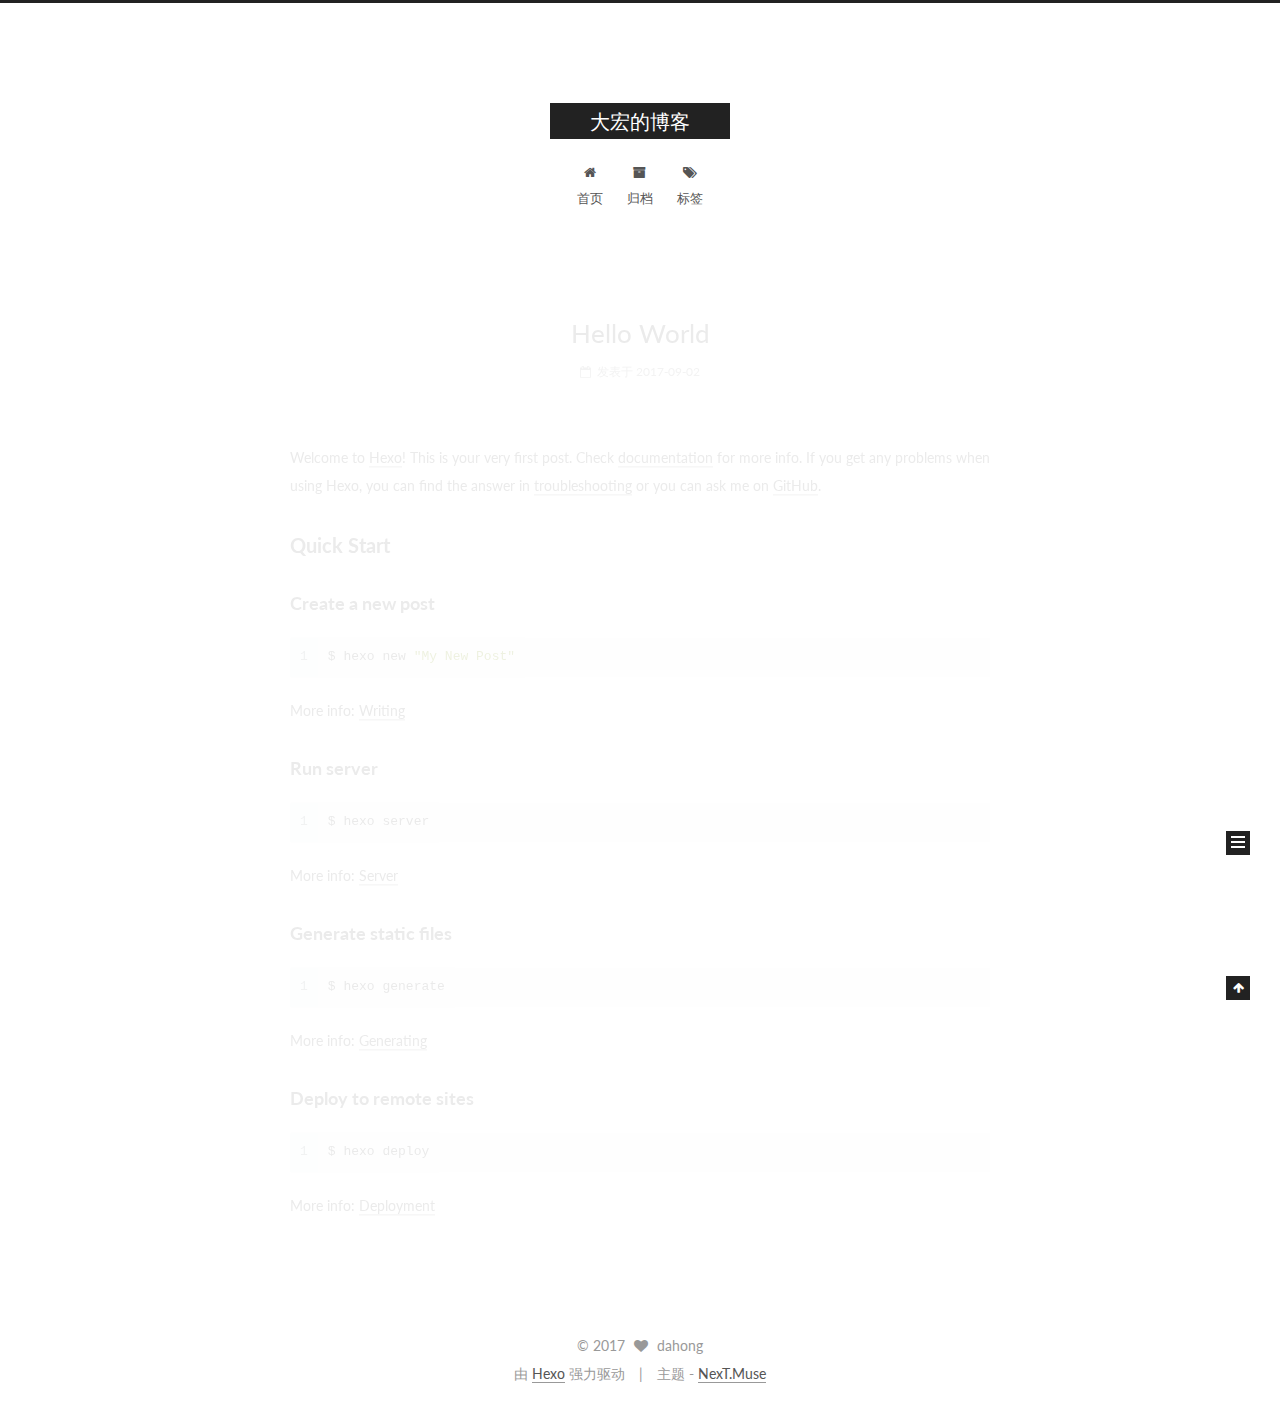
==== commit a5904d4b: "Site updated: 2017-09-02 15:09:28" ====
--- a/index.html
+++ b/index.html
@@ -5,7 +5,7 @@
   
 
 
-<html class="theme-next muse use-motion" lang="">
+<html class="theme-next muse use-motion" lang="zh-Hans">
 <head>
   <meta charset="UTF-8"/>
 <meta http-equiv="X-UA-Compatible" content="IE=edge" />
@@ -98,6 +98,7 @@
 <meta property="og:title" content="大宏的博客">
 <meta property="og:url" content="http://yoursite.com/index.html">
 <meta property="og:site_name" content="大宏的博客">
+<meta property="og:locale" content="zh-Hans">
 <meta name="twitter:card" content="summary">
 <meta name="twitter:title" content="大宏的博客">
 
@@ -114,7 +115,7 @@
     motion: true,
     duoshuo: {
       userId: '0',
-      author: 'Author'
+      author: '博主'
     },
     algolia: {
       applicationID: '',
@@ -152,7 +153,7 @@
 
 </head>
 
-<body itemscope itemtype="http://schema.org/WebPage" lang="">
+<body itemscope itemtype="http://schema.org/WebPage" lang="zh-Hans">
 
   
   
@@ -202,7 +203,7 @@
             
               <i class="menu-item-icon fa fa-fw fa-home"></i> <br />
             
-            Home
+            首页
           </a>
         </li>
       
@@ -212,7 +213,7 @@
             
               <i class="menu-item-icon fa fa-fw fa-archive"></i> <br />
             
-            Archives
+            归档
           </a>
         </li>
       
@@ -222,7 +223,7 @@
             
               <i class="menu-item-icon fa fa-fw fa-tags"></i> <br />
             
-            Tags
+            标签
           </a>
         </li>
       
@@ -288,9 +289,9 @@
                 <i class="fa fa-calendar-o"></i>
               </span>
               
-                <span class="post-meta-item-text">Posted on</span>
+                <span class="post-meta-item-text">发表于</span>
               
-              <time title="Post created" itemprop="dateCreated datePublished" datetime="2017-09-02T13:06:17+08:00">
+              <time title="创建于" itemprop="dateCreated datePublished" datetime="2017-09-02T13:06:17+08:00">
                 2017-09-02
               </time>
             
@@ -421,7 +422,7 @@
             <div class="site-state-item site-state-posts">
               <a href="/archives/">
                 <span class="site-state-item-count">1</span>
-                <span class="site-state-item-name">posts</span>
+                <span class="site-state-item-name">日志</span>
               </a>
             </div>
           
@@ -475,11 +476,11 @@
 
 
 <div class="powered-by">
-  Powered by <a class="theme-link" href="https://hexo.io">Hexo</a>
+  由 <a class="theme-link" href="https://hexo.io">Hexo</a> 强力驱动
 </div>
 
 <div class="theme-info">
-  Theme -
+  主题 -
   <a class="theme-link" href="https://github.com/iissnan/hexo-theme-next">
     NexT.Muse
   </a>
--- a/css/main.css
+++ b/css/main.css
@@ -1807,7 +1807,7 @@
   width: 4px;
   height: 4px;
   border-radius: 50%;
-  background: #7cc626;
+  background: #ff855c;
 }
 .links-of-blogroll {
   font-size: 13px;
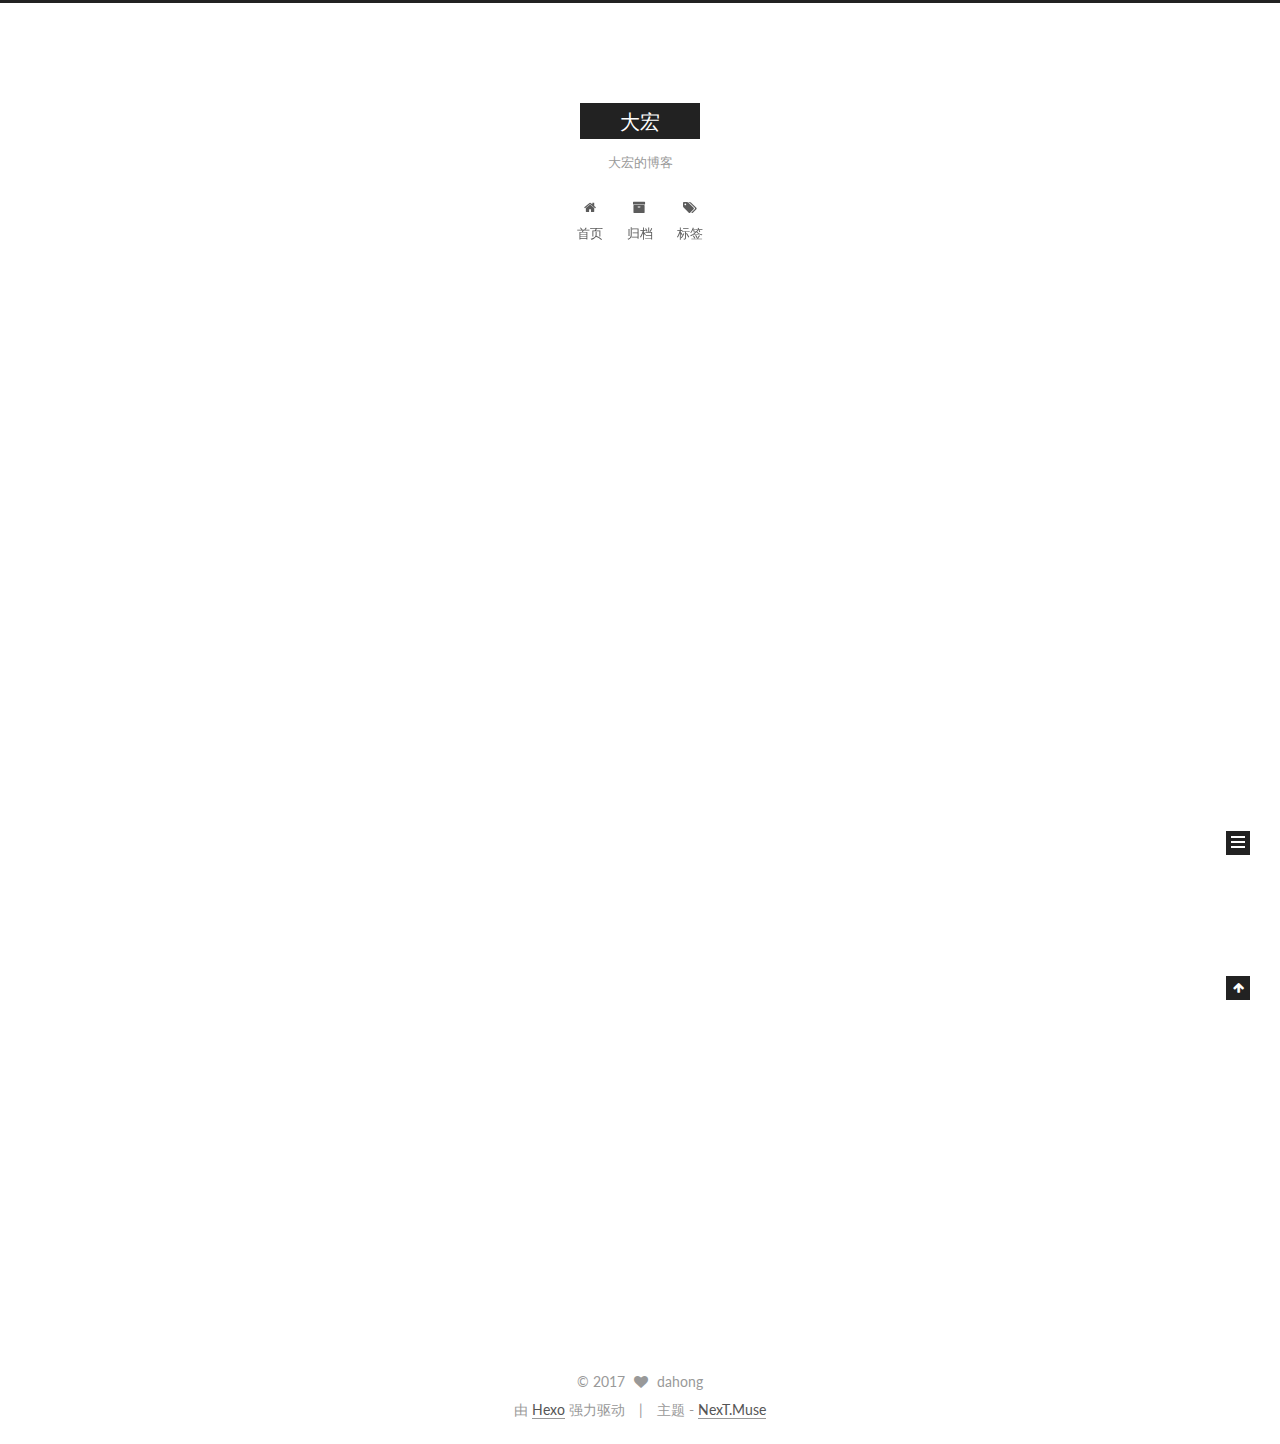
==== commit 14cbdc76: "Site updated: 2017-09-04 22:24:19" ====
--- a/index.html
+++ b/index.html
@@ -94,13 +94,16 @@
 
 
 
+<meta name="description" content="一个爱搬代码的keeper">
 <meta property="og:type" content="website">
-<meta property="og:title" content="大宏的博客">
-<meta property="og:url" content="http://yoursite.com/index.html">
-<meta property="og:site_name" content="大宏的博客">
+<meta property="og:title" content="大宏">
+<meta property="og:url" content="http://dahongliu.com/index.html">
+<meta property="og:site_name" content="大宏">
+<meta property="og:description" content="一个爱搬代码的keeper">
 <meta property="og:locale" content="zh-Hans">
 <meta name="twitter:card" content="summary">
-<meta name="twitter:title" content="大宏的博客">
+<meta name="twitter:title" content="大宏">
+<meta name="twitter:description" content="一个爱搬代码的keeper">
 
 
 
@@ -129,13 +132,13 @@
 
 
 
-  <link rel="canonical" href="http://yoursite.com/"/>
-
-
-
-
-
-  <title>大宏的博客</title>
+  <link rel="canonical" href="http://dahongliu.com/"/>
+
+
+
+
+
+  <title>大宏</title>
   
 
 
@@ -173,12 +176,12 @@
     <div class="custom-logo-site-title">
       <a href="/"  class="brand" rel="start">
         <span class="logo-line-before"><i></i></span>
-        <span class="site-title">大宏的博客</span>
+        <span class="site-title">大宏</span>
         <span class="logo-line-after"><i></i></span>
       </a>
     </div>
       
-        <p class="site-subtitle"></p>
+        <p class="site-subtitle">大宏的博客</p>
       
   </div>
 
@@ -260,7 +263,7 @@
   
   
   <div class="post-block">
-    <link itemprop="mainEntityOfPage" href="http://yoursite.com/2017/09/02/hello-world/">
+    <link itemprop="mainEntityOfPage" href="http://dahongliu.com/2017/09/02/hello-world/">
 
     <span hidden itemprop="author" itemscope itemtype="http://schema.org/Person">
       <meta itemprop="name" content="dahong">
@@ -269,7 +272,7 @@
     </span>
 
     <span hidden itemprop="publisher" itemscope itemtype="http://schema.org/Organization">
-      <meta itemprop="name" content="大宏的博客">
+      <meta itemprop="name" content="大宏">
     </span>
 
     
@@ -413,7 +416,7 @@
                alt="dahong" />
           <p class="site-author-name" itemprop="name">dahong</p>
            
-              <p class="site-description motion-element" itemprop="description"></p>
+              <p class="site-description motion-element" itemprop="description">一个爱搬代码的keeper</p>
           
         </div>
         <nav class="site-state motion-element">
--- a/css/main.css
+++ b/css/main.css
@@ -1807,7 +1807,7 @@
   width: 4px;
   height: 4px;
   border-radius: 50%;
-  background: #ff855c;
+  background: #7f004e;
 }
 .links-of-blogroll {
   font-size: 13px;
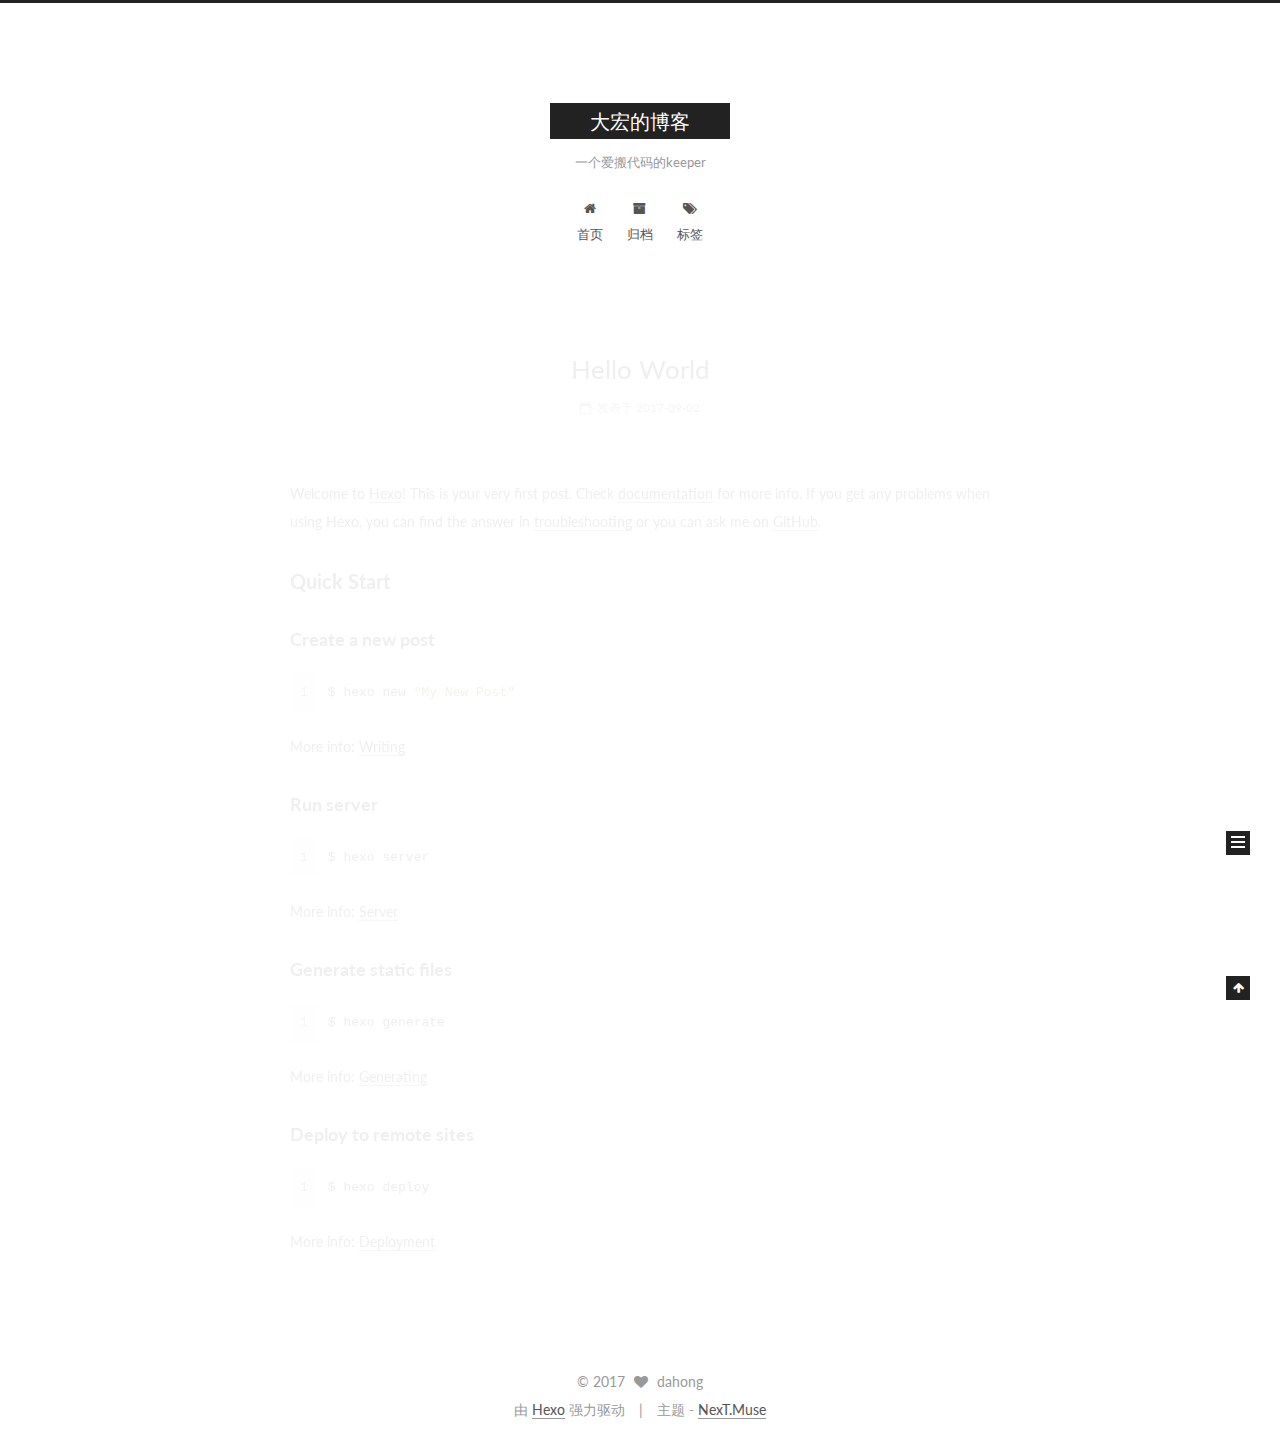
==== commit 84f2c6c5: "Site updated: 2017-09-04 22:26:03" ====
--- a/index.html
+++ b/index.html
@@ -96,13 +96,13 @@
 
 <meta name="description" content="一个爱搬代码的keeper">
 <meta property="og:type" content="website">
-<meta property="og:title" content="大宏">
+<meta property="og:title" content="大宏的博客">
 <meta property="og:url" content="http://dahongliu.com/index.html">
-<meta property="og:site_name" content="大宏">
+<meta property="og:site_name" content="大宏的博客">
 <meta property="og:description" content="一个爱搬代码的keeper">
 <meta property="og:locale" content="zh-Hans">
 <meta name="twitter:card" content="summary">
-<meta name="twitter:title" content="大宏">
+<meta name="twitter:title" content="大宏的博客">
 <meta name="twitter:description" content="一个爱搬代码的keeper">
 
 
@@ -138,7 +138,7 @@
 
 
 
-  <title>大宏</title>
+  <title>大宏的博客</title>
   
 
 
@@ -176,12 +176,12 @@
     <div class="custom-logo-site-title">
       <a href="/"  class="brand" rel="start">
         <span class="logo-line-before"><i></i></span>
-        <span class="site-title">大宏</span>
+        <span class="site-title">大宏的博客</span>
         <span class="logo-line-after"><i></i></span>
       </a>
     </div>
       
-        <p class="site-subtitle">大宏的博客</p>
+        <p class="site-subtitle">一个爱搬代码的keeper</p>
       
   </div>
 
@@ -272,7 +272,7 @@
     </span>
 
     <span hidden itemprop="publisher" itemscope itemtype="http://schema.org/Organization">
-      <meta itemprop="name" content="大宏">
+      <meta itemprop="name" content="大宏的博客">
     </span>
 
     
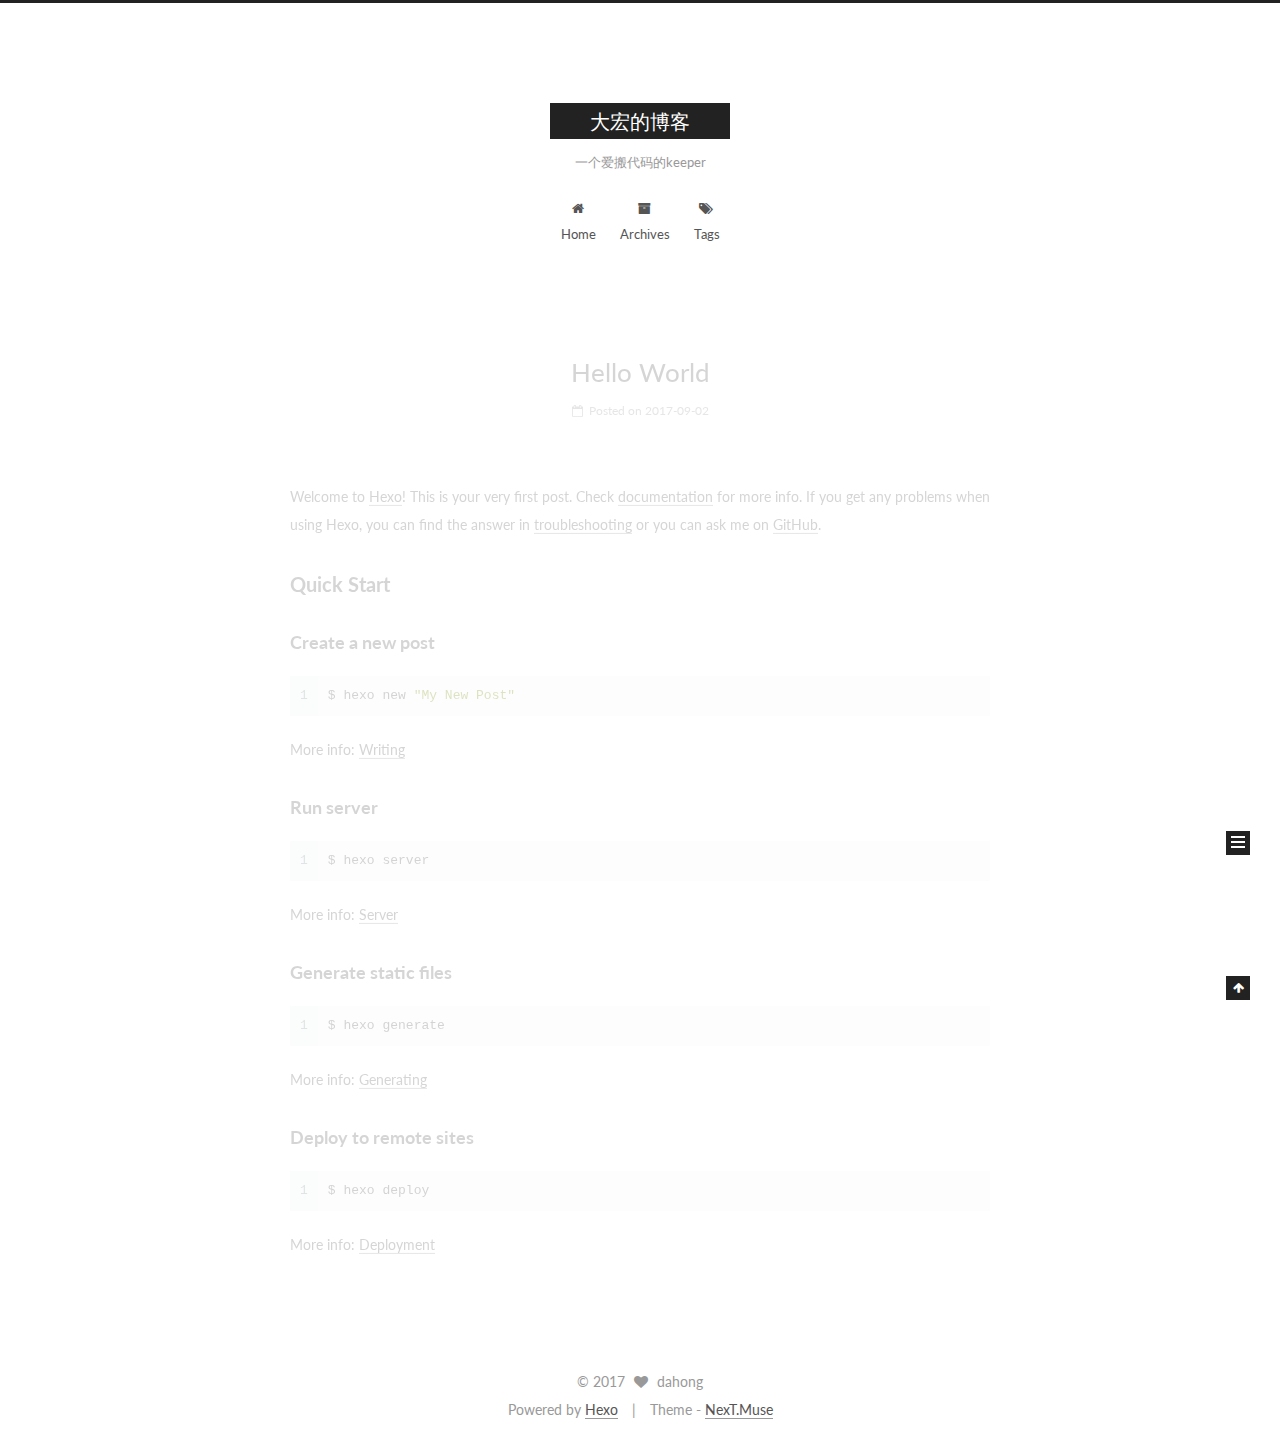
==== commit 11a39812: "Site updated: 2017-09-04 23:58:35" ====
--- a/index.html
+++ b/index.html
@@ -118,7 +118,7 @@
     motion: true,
     duoshuo: {
       userId: '0',
-      author: '博主'
+      author: 'Author'
     },
     algolia: {
       applicationID: '',
@@ -206,7 +206,7 @@
             
               <i class="menu-item-icon fa fa-fw fa-home"></i> <br />
             
-            首页
+            Home
           </a>
         </li>
       
@@ -216,7 +216,7 @@
             
               <i class="menu-item-icon fa fa-fw fa-archive"></i> <br />
             
-            归档
+            Archives
           </a>
         </li>
       
@@ -226,7 +226,7 @@
             
               <i class="menu-item-icon fa fa-fw fa-tags"></i> <br />
             
-            标签
+            Tags
           </a>
         </li>
       
@@ -292,9 +292,9 @@
                 <i class="fa fa-calendar-o"></i>
               </span>
               
-                <span class="post-meta-item-text">发表于</span>
+                <span class="post-meta-item-text">Posted on</span>
               
-              <time title="创建于" itemprop="dateCreated datePublished" datetime="2017-09-02T13:06:17+08:00">
+              <time title="Post created" itemprop="dateCreated datePublished" datetime="2017-09-02T13:06:17+08:00">
                 2017-09-02
               </time>
             
@@ -425,7 +425,7 @@
             <div class="site-state-item site-state-posts">
               <a href="/archives/">
                 <span class="site-state-item-count">1</span>
-                <span class="site-state-item-name">日志</span>
+                <span class="site-state-item-name">posts</span>
               </a>
             </div>
           
@@ -479,11 +479,11 @@
 
 
 <div class="powered-by">
-  由 <a class="theme-link" href="https://hexo.io">Hexo</a> 强力驱动
+  Powered by <a class="theme-link" href="https://hexo.io">Hexo</a>
 </div>
 
 <div class="theme-info">
-  主题 -
+  Theme -
   <a class="theme-link" href="https://github.com/iissnan/hexo-theme-next">
     NexT.Muse
   </a>
@@ -623,5 +623,8 @@
 
   
 
+
+  
+
 </body>
 </html>
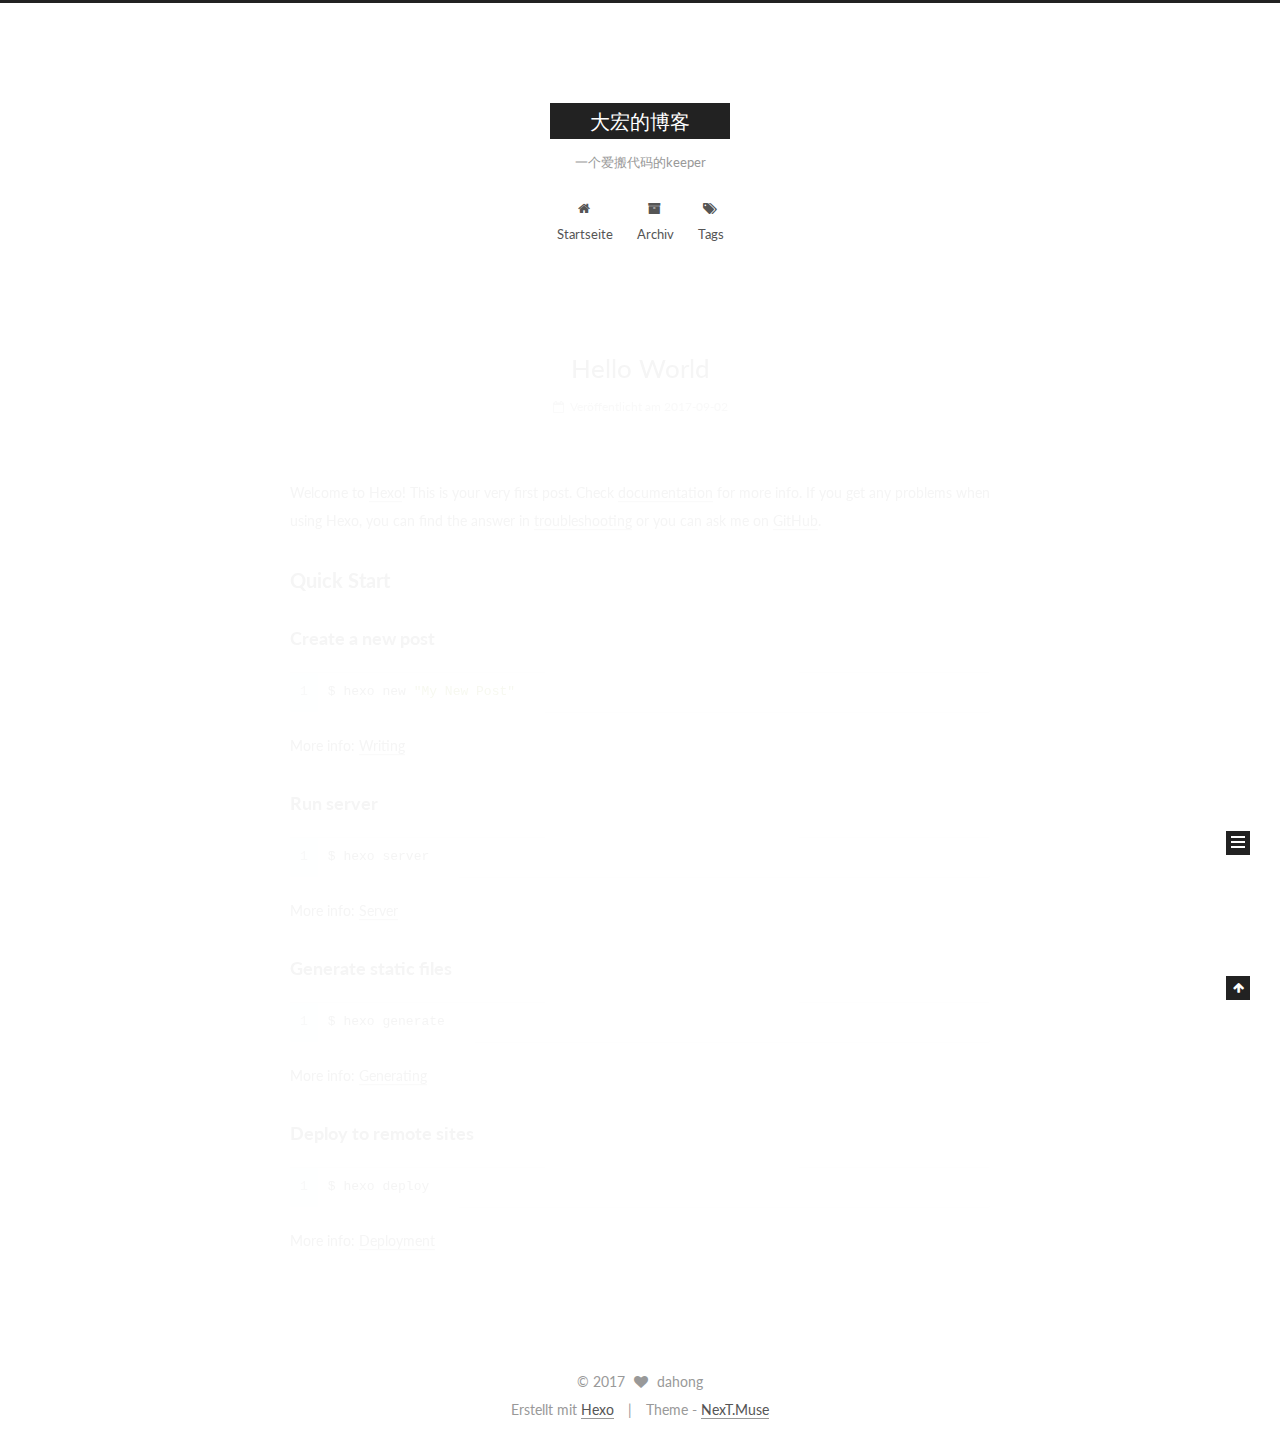
==== commit 50cbcc14: "Site updated: 2017-09-05 00:00:01" ====
--- a/index.html
+++ b/index.html
@@ -206,7 +206,7 @@
             
               <i class="menu-item-icon fa fa-fw fa-home"></i> <br />
             
-            Home
+            Startseite
           </a>
         </li>
       
@@ -216,7 +216,7 @@
             
               <i class="menu-item-icon fa fa-fw fa-archive"></i> <br />
             
-            Archives
+            Archiv
           </a>
         </li>
       
@@ -292,7 +292,7 @@
                 <i class="fa fa-calendar-o"></i>
               </span>
               
-                <span class="post-meta-item-text">Posted on</span>
+                <span class="post-meta-item-text">Veröffentlicht am</span>
               
               <time title="Post created" itemprop="dateCreated datePublished" datetime="2017-09-02T13:06:17+08:00">
                 2017-09-02
@@ -425,7 +425,7 @@
             <div class="site-state-item site-state-posts">
               <a href="/archives/">
                 <span class="site-state-item-count">1</span>
-                <span class="site-state-item-name">posts</span>
+                <span class="site-state-item-name">Artikel</span>
               </a>
             </div>
           
@@ -479,7 +479,7 @@
 
 
 <div class="powered-by">
-  Powered by <a class="theme-link" href="https://hexo.io">Hexo</a>
+  Erstellt mit  <a class="theme-link" href="https://hexo.io">Hexo</a>
 </div>
 
 <div class="theme-info">
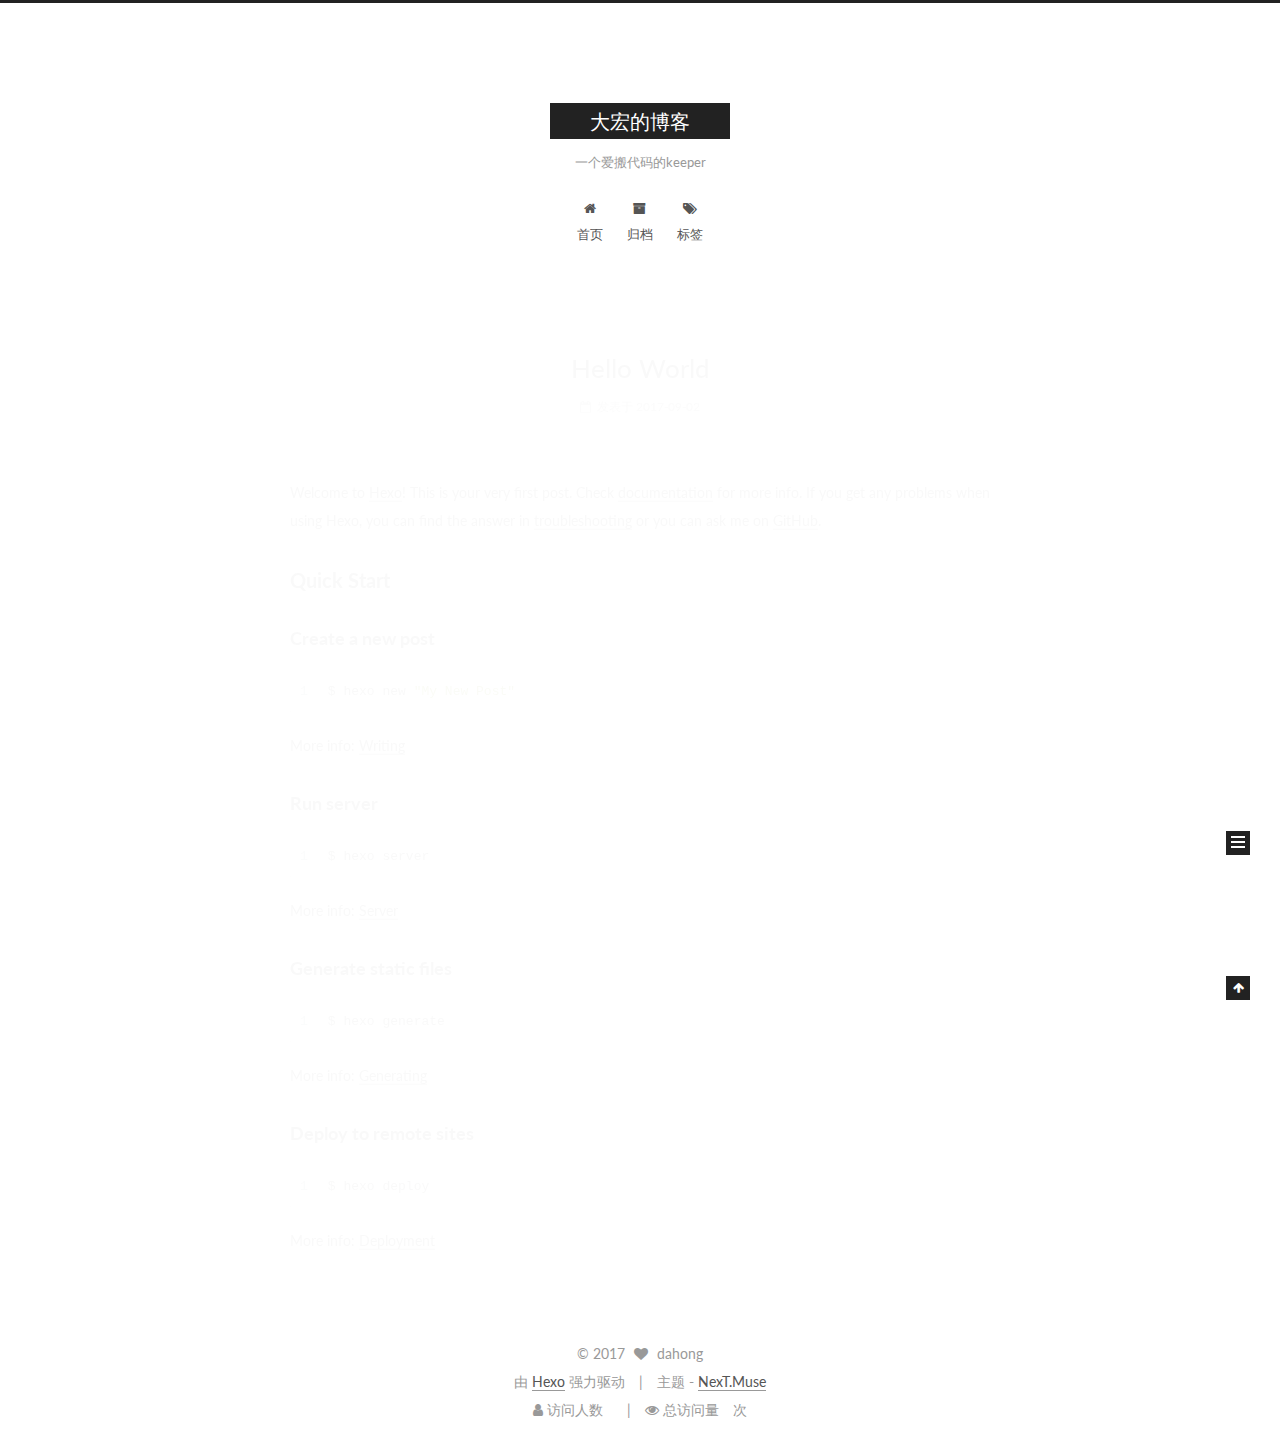
==== commit 7a2601b5: "Site updated: 2017-09-05 09:20:17" ====
--- a/index.html
+++ b/index.html
@@ -118,7 +118,7 @@
     motion: true,
     duoshuo: {
       userId: '0',
-      author: 'Author'
+      author: '博主'
     },
     algolia: {
       applicationID: '',
@@ -206,7 +206,7 @@
             
               <i class="menu-item-icon fa fa-fw fa-home"></i> <br />
             
-            Startseite
+            首页
           </a>
         </li>
       
@@ -216,7 +216,7 @@
             
               <i class="menu-item-icon fa fa-fw fa-archive"></i> <br />
             
-            Archiv
+            归档
           </a>
         </li>
       
@@ -226,7 +226,7 @@
             
               <i class="menu-item-icon fa fa-fw fa-tags"></i> <br />
             
-            Tags
+            标签
           </a>
         </li>
       
@@ -292,9 +292,9 @@
                 <i class="fa fa-calendar-o"></i>
               </span>
               
-                <span class="post-meta-item-text">Veröffentlicht am</span>
+                <span class="post-meta-item-text">发表于</span>
               
-              <time title="Post created" itemprop="dateCreated datePublished" datetime="2017-09-02T13:06:17+08:00">
+              <time title="创建于" itemprop="dateCreated datePublished" datetime="2017-09-02T13:06:17+08:00">
                 2017-09-02
               </time>
             
@@ -425,7 +425,7 @@
             <div class="site-state-item site-state-posts">
               <a href="/archives/">
                 <span class="site-state-item-count">1</span>
-                <span class="site-state-item-name">Artikel</span>
+                <span class="site-state-item-name">日志</span>
               </a>
             </div>
           
@@ -479,11 +479,11 @@
 
 
 <div class="powered-by">
-  Erstellt mit  <a class="theme-link" href="https://hexo.io">Hexo</a>
+  由 <a class="theme-link" href="https://hexo.io">Hexo</a> 强力驱动
 </div>
 
 <div class="theme-info">
-  Theme -
+  主题 -
   <a class="theme-link" href="https://github.com/iissnan/hexo-theme-next">
     NexT.Muse
   </a>
@@ -491,6 +491,26 @@
 
 
         
+<div class="busuanzi-count">
+  <script async src="https://dn-lbstatics.qbox.me/busuanzi/2.3/busuanzi.pure.mini.js"></script>
+
+  
+    <span class="site-uv">
+      <i class="fa fa-user"></i> 访问人数
+      <span class="busuanzi-value" id="busuanzi_value_site_uv"></span>
+      
+    </span>
+  
+
+  
+    <span class="site-pv">
+      <i class="fa fa-eye"></i> 总访问量
+      <span class="busuanzi-value" id="busuanzi_value_site_pv"></span>
+      次
+    </span>
+  
+</div>
+
 
         
       </div>
